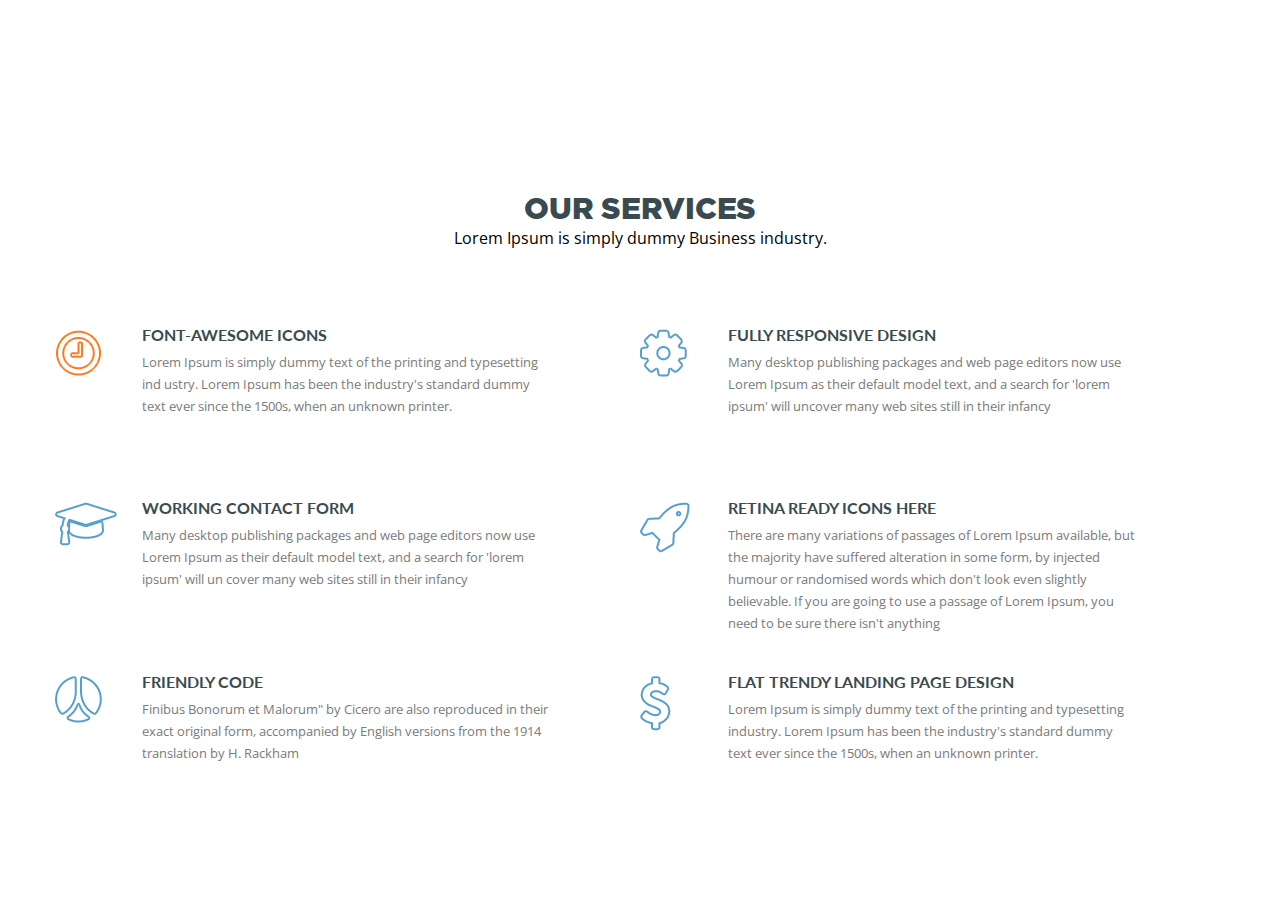
==== index.html @ 89171cd6 "5:06 PM" ====
<!DOCTYPE html>
<html lang="en">
  <head>
    <meta charset="UTF-8" />
    <meta name="viewport" content="width=device-width, initial-scale=1.0" />
    <meta http-equiv="X-UA-Compatible" content="ie=edge" />
    <title>Document</title>
    <link
      href="https://fonts.googleapis.com/css?family=Lato:300,400,700,900|Open+Sans:300,400,700&display=swap"
      rel="stylesheet"
    />
    <link rel="stylesheet" href="css/normalize.css" />
    <link rel="stylesheet" href="css/fonts.css" />
    <link rel="stylesheet" href="css/media.css" />
    <link rel="stylesheet" href="css/style.css" />
  </head>
  <body>
    <!-- HEADER -->
    <!-- <header>
      <div class="container">
        <div class="header__inner">
          <div class="header__logo">
            <a href="#"><img src="image/logo.png" alt=""/></a>
          </div>
          <nav class="menu">
            <span class="menu-icon"></span>
            <div class="menu__inner">
              <ul>
                <li><a href="#">HOME</a></li>
                <li><a href="#">SERVICE</a></li>
                <li><a href="#">ABOUT US</a></li>
                <li><a href="#">PRICING TABLE</a></li>
                <li><a href="#">HOW IT WORK</a></li>
                <li><a href="#">HAPPY CLIENTS</a></li>
                <li><a href="#">CONTACT US</a></li>
              </ul>
            </div>
          </nav>
        </div>
      </div>
    </header> -->
    <!-- /HEADER -->

    <!-- FORM -->
    <!-- <section class="top-form">
      <div class="container">
        <div class="top-form__inner">
          <div class="top-form__title">
            Boost up your Local business
          </div>
          <div class="top-form__text">
            Lorem Ipsum is simply dummy text of the printing and typesetting
            industry. Lorem Ipsum typesetting
          </div>
          <form class="top-form__form">
            <div class="top-form__form__inner">
              <div class="full-name default-input__outer">
                <input
                  class="default-input"
                  type="text"
                  placeholder="Full Name"
                />
              </div>
              <div class="email default-input__outer">
                <input
                  class="default-input"
                  type="email"
                  placeholder="Email Address"
                />
              </div>
              <div class="phone-number default-input__outer">
                <input
                  class="default-input"
                  type="text"
                  placeholder="Phone Number"
                />
              </div>
              <button class="default-btn" type="submit">Request a quote</button>
            </div>
          </form>
        </div>
      </div>
    </section> -->
    <!-- /FORM -->

    <section class="service">
      <div class="container">
        <div class="service__inner">
          <div class="service__title">Our Services</div>
          <div class="service__text">
            Lorem Ipsum is simply dummy Business industry.
          </div>
          <div class="service__content">
            <div class="service__column-left">
              <div class="service__content-item">
                <div class="service__item-title">Font-Awesome Icons</div>
                <div class="service__item-text">
                  Lorem Ipsum is simply dummy text of the printing and
                  typesetting ind ustry. Lorem Ipsum has been the industry's
                  standard dummy text ever since the 1500s, when an unknown
                  printer.
                </div>
              </div>
              <div class="service__content-item">
                <div class="service__item-title">Working Contact form</div>
                <div class="service__item-text">
                  Many desktop publishing packages and web page editors now use
                  Lorem Ipsum as their default model text, and a search for
                  'lorem ipsum' will un cover many web sites still in their
                  infancy
                </div>
              </div>
              <div class="service__content-item">
                <div class="service__item-title">Friendly Code</div>
                <div class="service__item-text">
                  Finibus Bonorum et Malorum" by Cicero are also reproduced in
                  their exact original form, accompanied by English versions
                  from the 1914 translation by H. Rackham
                </div>
              </div>
            </div>
            <div class="service__column-right">
              <div class="service__content-item">
                <div class="service__item-title">Fully Responsive Design</div>
                <div class="service__item-text">
                  Many desktop publishing packages and web page editors now use
                  Lorem Ipsum as their default model text, and a search for
                  'lorem ipsum' will uncover many web sites still in their
                  infancy
                </div>
              </div>
              <div class="service__content-item">
                <div class="service__item-title">Retina Ready icons here</div>
                <div class="service__item-text">
                  There are many variations of passages of Lorem Ipsum
                  available, but the majority have suffered alteration in some
                  form, by injected humour or randomised words which don't look
                  even slightly believable. If you are going to use a passage of
                  Lorem Ipsum, you need to be sure there isn't anything
                </div>
              </div>
              <div class="service__content-item">
                <div class="service__item-title">
                  Flat trendy landing page Design
                </div>
                <div class="service__item-text">
                  Lorem Ipsum is simply dummy text of the printing and
                  typesetting industry. Lorem Ipsum has been the industry's
                  standard dummy text ever since the 1500s, when an unknown
                  printer.
                </div>
              </div>
            </div>
          </div>
        </div>
      </div>
    </section>

    <script src="https://ajax.googleapis.com/ajax/libs/jquery/3.4.1/jquery.min.js"></script>
    <script src="js/main.js"></script>
  </body>
</html>
---- css/fonts.css ----
@font-face {
  font-family: "icomoon";
  src: url("../fonts/icomoon.eot?wf2dhh");
  src: url("../fonts/icomoon.eot?wf2dhh#iefix") format("embedded-opentype"),
    url("../fonts/icomoon.ttf?wf2dhh") format("truetype"),
    url("../fonts/icomoon.woff?wf2dhh") format("woff"),
    url("../fonts/icomoon.svg?wf2dhh#icomoon") format("svg");
  font-weight: normal;
  font-style: normal;
  font-display: block;
}

[class^="icon-"],
[class*=" icon-"] {
  /* use !important to prevent issues with browser extensions that change fonts */
  font-family: "icomoon" !important;
  speak: none;
  font-style: normal;
  font-weight: normal;
  font-variant: normal;
  text-transform: none;
  line-height: 1;

  /* Enable Ligatures ================ */
  letter-spacing: 0;
  -webkit-font-feature-settings: "liga";
  -moz-font-feature-settings: "liga=1";
  -moz-font-feature-settings: "liga";
  -ms-font-feature-settings: "liga" 1;
  font-feature-settings: "liga";
  -webkit-font-variant-ligatures: discretionary-ligatures;
  font-variant-ligatures: discretionary-ligatures;

  /* Better Font Rendering =========== */
  -webkit-font-smoothing: antialiased;
  -moz-osx-font-smoothing: grayscale;
}

.icon-envelope-o:before {
  content: "\f003";
}
.icon-user:before {
  content: "\f007";
}
.icon-align-justify:before {
  content: "\f039";
}
.icon-phone:before {
  content: "\f095";
}
.icon-angle-left:before {
  content: "\f104";
}
.icon-angle-right:before {
  content: "\f105";
}
.icon-quote-left:before {
  content: "\f10d";
}
.icon-quote-right:before {
  content: "\f10e";
}
.icon-menu:before {
  content: "\e9bd";
}
---- css/media.css ----
@media (max-width: 1180px) {
  .header__logo a {
    display: block;
    margin-left: 15px;
  }
  .top-form__form__inner {
    flex-flow: wrap row;
    align-content: space-between;

    width: 570px !important;
    height: 100px;
  }

  .top-form__form__inner .default-btn {
    width: 281px;
  }
}

@media (max-width: 900px) {
  .menu__inner a {
    padding: 5px !important;
  }
}

@media (max-width: 750px) {
}

@media (max-width: 600px) {
  .top-form__form__inner {
    flex-flow: nowrap column !important;
    align-items: center;
    width: 250px !important;
    height: 200px;
  }
}

@media (max-width: 700px) {
  .menu__inner {
    width: 350px;
  }
  .top-form__title {
    font-size: 25px !important;
    padding-top: 15px !important;
  }
}

@media (min-width: 420px) {
  .menu__inner {
    display: block !important;
  }
}

@media (max-width: 420px) {
  .menu {
    position: relative;
  }
  .menu__inner {
    display: none;

    width: 310px;

    position: absolute;
    top: 80%;
    left: -320px;
  }

  .menu__inner ul {
    display: flex;
    flex-flow: wrap row;
    align-content: space-between;
    background-color: #ffbb42;

    height: 50px;
  }
  .menu__inner ul li a {
    color: white;
  }
  .menu-icon:before {
    content: "\e9bd";
    font-family: "icomoon";
    font-size: 35px;

    position: absolute;
    left: -70px;
    top: 50%;
    z-index: 1;

    color: #6e6e6e;

    transform: translateY(-50%);
  }
}
---- css/style.css ----
/* font-family: 'Lato', sans-serif;
font-family: 'Open Sans', sans-serif; */

/*================================================
    GENERAL PROPERTY
  ===============================================*/
@font-face {
  font-family: GothamBlack;
  src: url("../fonts/GothamBlack.otf");
}

html {
  box-sizing: border-box;
}
*,
*:after,
*::before {
  box-sizing: inherit;
}

body {
  position: relative;
  margin: 0;
}

ul {
  margin-block-start: 0;
  margin-block-end: 0;
  padding-inline-start: 0;
}

ul li {
  display: inline-block;

  list-style: none;
  margin: 0;
  padding: 0;
}

a {
  /* display: block; */
  text-decoration: none;
}

.container {
  max-width: 1171px;
  margin: 0 auto;
}

.br {
  display: none;
}
/*================================================
    HEADER
  ===============================================*/

.header__inner {
  display: flex;
  justify-content: space-between;
  min-height: 94px;
}

.header__logo {
  position: relative;
}

.header__logo img {
  position: absolute;
  top: 50%;

  transform: translateY(-50%);
}

.menu {
  min-height: inherit;
}

.menu__inner {
  margin: 30px 0;
}

.menu__inner a {
  padding: 12px 20px;

  border-radius: 2px;

  font-family: "Lato", sans-serif;
  font-size: 13.5px;
  font-weight: 400;
  color: #868686;
}

.menu__inner a:hover {
  background-color: #ffbb42;
  color: #ffffff;
}

/*================================================
    FORM
  ===============================================*/

.top-form {
  min-height: 590px;

  text-align: center;

  background-image: url("../image/form-top__fon.jpg");
  background-repeat: no-repeat;
  background-position: center;
  background-size: cover;
  /* background-color: #709dca; */
}

.top-form__title {
  padding-top: 100px;
  padding-bottom: 10px;

  font-family: GothamBlack;
  font-size: 35px;
  line-height: 34px;
  letter-spacing: -0.24px;
  text-transform: uppercase;

  color: #ffffff;
}

.top-form__text {
  margin-bottom: 30px;

  font-family: "Open Sans";
  font-size: 16px;
  line-height: 24px;
  font-weight: 300;

  color: #ffffff;
}

.top-form__form__inner {
  display: flex;
  flex-direction: row;
  justify-content: space-between;

  width: 1090px;
  margin: 0 auto;
}

.default-input__outer {
  position: relative;
}

.default-input__outer:before {
  position: absolute;
  left: 16px;
  top: 50%;
  z-index: 1;

  font-family: "icomoon";
  color: #6e6e6e;

  transform: translateY(-50%);
}

.default-input {
  position: relative;
  width: 281px;
  height: 46px;
  padding-left: 40px;
  padding-right: 10px;

  font-family: "Open Sans";
  font-size: 14px;

  border-radius: 2px;
  background-color: #ffffff;
  border: none;
}

.default-input:focus {
  outline: none;
}

.default-input::placeholder {
  font-family: "Open Sans";
  font-size: 13px;
  color: #a9a9a9;
}

.full-name:before {
  content: "\f007";
}

.email:before {
  content: "\f003";
}

.phone-number:before {
  content: "\f095";
}

.default-btn {
  width: 211px;
  height: 46px;

  font-family: "Open Sans";
  font-weight: 400;
  font-size: 14px;
  text-transform: uppercase;

  color: #ffffff;

  border: none;
  border-radius: 2px;
  background-color: rgb(255, 187, 66);
}

.default-btn:hover {
  background-color: rgb(253, 173, 34);
  cursor: pointer;
}

.default-btn:focus {
  outline: none;
}

.top-form__form {
}

/*================================================
    SERVICE
  ===============================================*/
.service {
}

.service__title {
  margin-top: 200px;
  margin-bottom: 5px;

  font-family: GothamBlack;
  font-size: 30px;
  line-height: 22px;
  letter-spacing: -0.25px;
  text-transform: uppercase;
  font-weight: bold;
  text-align: center;

  color: #394b50;
}

.service__text {
  margin-bottom: 75px;

  font-family: "Open Sans";
  font-size: 16px;
  line-height: 22px;
  text-align: center;
}

.service__content {
  display: flex;
  flex-flow: row nowrap;
}

.service__column-left,
.service__column-right {
  display: flex;
  flex-flow: column nowrap;
  flex-basis: 50%;

  height: 520px;
}

.service__content-item {
  position: relative;
  flex: 0 0 33.333%;
}

.service__item-title {
  max-width: 410px;
  margin: 0 auto 5px auto;

  font-family: Lato;
  font-weight: bold;
  font-size: 16px;
  line-height: 22px;
  text-transform: uppercase;

  color: #394b50;
}

.service__item-text {
  max-width: 410px;
  margin: 0 auto 0 auto;

  font-family: "Open Sans";
  font-size: 13px;
  line-height: 22px;
  color: #7b7b7b;
}

.service__column-left > div:before,
.service__column-right > div:before {
  content: "";
  position: absolute;
  display: block;
  top: 5px;
  width: 47px;
  height: 47px;
}

.service__column-left > div:nth-child(1):before {
  background: url("../image/service-1.png") no-repeat center;
}

.service__column-left > div:nth-child(2):before {
  width: 62px;
  height: 44px;
  background: url("../image/service-2.png") no-repeat center;
}

.service__column-left > div:nth-child(3):before {
  background: url("../image/service-3.png") no-repeat center;
}

.service__column-right > div:nth-child(1):before {
  height: 48px;
  background: url("../image/service-4.png") no-repeat center;
}

.service__column-right > div:nth-child(2):before {
  width: 50px;
  height: 51px;
  background: url("../image/service-5.png") no-repeat center;
}

.service__column-right > div:nth-child(3):before {
  width: 31px;
  height: 55px;
  background: url("../image/service-6.png") no-repeat center;
}
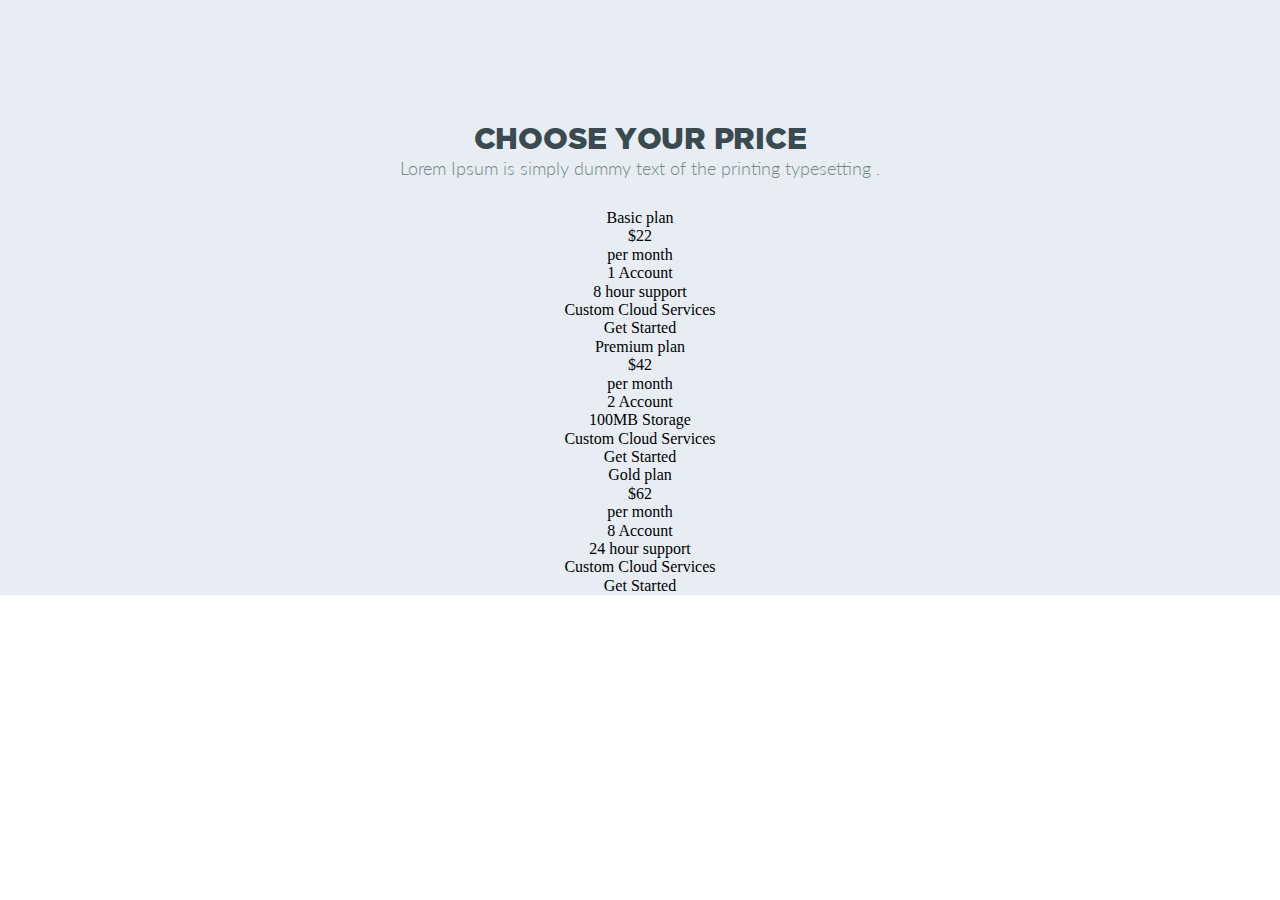
==== commit b26f6159: "11:17 AM" ====
--- a/index.html
+++ b/index.html
@@ -83,7 +83,8 @@
     </section> -->
     <!-- /FORM -->
 
-    <section class="service">
+    <!-- SERVICE -->
+    <!-- <section class="service">
       <div class="container">
         <div class="service__inner">
           <div class="service__title">Our Services</div>
@@ -154,7 +155,84 @@
           </div>
         </div>
       </div>
+    </section> -->
+    <!-- /SERVICE -->
+
+    <!-- ABOUT -->
+    <!-- <section class="about">
+      <div class="about__left-column"></div>
+      <div class="about__right-column">
+        <div class="about__right-column__inner">
+          <div class="about__title">about us</div>
+          <div class="about__text">
+            Lorem Ipsum is simply dummy text of the printing and typesetting
+            industry. Lorem Ipsum has been the industry's standard dummy text
+            ever since the 1500s, when an unknown printer took a galley of type
+            and scrambled it to make a type specimen book. It has survived not
+            only five centuries, but also the leap into electronic typesetting,
+            remaining essentially unchanged. It was popularised in the ore
+            recently with desktop publishing software like Aldus PageMaker
+            including versions of Lorem Ipsum
+          </div>
+          <div class="about__btn"><a href="#">read more</a></div>
+        </div>
+      </div>
+    </section> -->
+    <!-- /ABOUT -->
+
+    <!-- PRICE -->
+    <section class="price">
+      <div class="container">
+        <div class="price__title">Choose your price</div>
+        <div class="price__text">
+          Lorem Ipsum is simply dummy text of the printing typesetting .
+        </div>
+        <div class="items">
+          <div class="side-item">
+            <div class="side-item__inner">
+              <div class="side-item__title">Basic plan</div>
+              <div class="side-item__price">$22</div>
+              <div class="side-item__month">per month</div>
+              <div class="side-item__description">
+                <div class="side-item__account">1 Account</div>
+                <div class="side-item__storage">8 hour support</div>
+                <div class="side-item__cloud">Custom Cloud Services</div>
+              </div>
+              <div class="dfl-btn__get-started">Get Started</div>
+            </div>
+          </div>
+
+          <div class="center-item">
+            <div class="center-item__inner">
+              <div class="center-item__title">Premium plan</div>
+              <div class="center-item__price">$42</div>
+              <div class="center-item__month">per month</div>
+              <div class="center-item__description">
+                <div class="center-item__account">2 Account</div>
+                <div class="center-item__storage">100MB Storage</div>
+                <div class="center-item__cloud">Custom Cloud Services</div>
+              </div>
+              <div class="dfl-btn__get-started">Get Started</div>
+            </div>
+          </div>
+
+          <div class="side-item">
+            <div class="side-item__inner">
+              <div class="side-item__title">Gold plan</div>
+              <div class="side-item__price">$62</div>
+              <div class="side-item__month">per month</div>
+              <div class="side-item__description">
+                <div class="side-item__account">8 Account</div>
+                <div class="side-item__storage">24 hour support</div>
+                <div class="side-item__cloud">Custom Cloud Services</div>
+              </div>
+              <div class="dfl-btn__get-started">Get Started</div>
+            </div>
+          </div>
+        </div>
+      </div>
     </section>
+    <!-- /PRICE -->
 
     <script src="https://ajax.googleapis.com/ajax/libs/jquery/3.4.1/jquery.min.js"></script>
     <script src="js/main.js"></script>
--- a/css/media.css
+++ b/css/media.css
@@ -1,3 +1,12 @@
+@media (max-width: 1340px) {
+  .about__right-column {
+    flex: 0 0 70% !important;
+  }
+  .about__left-column {
+    flex: 0 0 30% !important;
+  }
+}
+
 @media (max-width: 1180px) {
   .header__logo a {
     display: block;
@@ -13,6 +22,52 @@
 
   .top-form__form__inner .default-btn {
     width: 281px;
+  }
+}
+
+@media (max-width: 1090px) {
+  .service__content {
+    display: flex;
+    flex-flow: column nowrap !important;
+
+    margin: 0 auto;
+  }
+  .service__item-title,
+  .service__item-text {
+    width: 70% !important;
+    max-width: 2000px !important;
+  }
+  .service__text {
+    margin-bottom: 20px !important;
+  }
+  .service__item-title {
+    text-align: center;
+  }
+  .service__column-left,
+  .service__column-right {
+    height: 350px !important;
+  }
+
+  .about {
+    height: inherit !important;
+  }
+  .about__left-column {
+    display: none;
+  }
+  .about__right-column {
+    flex: 0 0 100% !important;
+  }
+  .about__right-column__inner {
+    margin-top: 40px !important;
+    margin-left: 20px !important;
+    margin-right: 20px !important;
+    text-align: center;
+  }
+  .about__text {
+    max-width: none;
+  }
+  .about__btn {
+    margin: 0 auto 30px auto;
   }
 }
 
@@ -41,6 +96,12 @@
   .top-form__title {
     font-size: 25px !important;
     padding-top: 15px !important;
+  }
+}
+
+@media (max-width: 520px) {
+  .service__item-title:before {
+    left: 0px !important;
   }
 }
 
--- a/css/style.css
+++ b/css/style.css
@@ -40,6 +40,7 @@
 a {
   /* display: block; */
   text-decoration: none;
+  color: white;
 }
 
 .container {
@@ -100,8 +101,6 @@
   ===============================================*/
 
 .top-form {
-  min-height: 590px;
-
   text-align: center;
 
   background-image: url("../image/form-top__fon.jpg");
@@ -109,6 +108,10 @@
   background-position: center;
   background-size: cover;
   /* background-color: #709dca; */
+}
+
+.top-form__inner {
+  height: 590px;
 }
 
 .top-form__title {
@@ -222,12 +225,10 @@
   outline: none;
 }
 
-.top-form__form {
-}
-
 /*================================================
     SERVICE
   ===============================================*/
+
 .service {
 }
 
@@ -297,43 +298,137 @@
   color: #7b7b7b;
 }
 
-.service__column-left > div:before,
-.service__column-right > div:before {
+.service__item-title:before {
   content: "";
   position: absolute;
   display: block;
-  top: 5px;
+  left: 15px;
   width: 47px;
   height: 47px;
 }
 
-.service__column-left > div:nth-child(1):before {
+.service__column-left > div:nth-child(1) .service__item-title:before {
   background: url("../image/service-1.png") no-repeat center;
 }
 
-.service__column-left > div:nth-child(2):before {
+.service__column-left > div:nth-child(2) .service__item-title:before {
   width: 62px;
   height: 44px;
   background: url("../image/service-2.png") no-repeat center;
 }
 
-.service__column-left > div:nth-child(3):before {
+.service__column-left > div:nth-child(3) .service__item-title:before {
   background: url("../image/service-3.png") no-repeat center;
 }
 
-.service__column-right > div:nth-child(1):before {
+.service__column-right > div:nth-child(1) .service__item-title:before {
   height: 48px;
   background: url("../image/service-4.png") no-repeat center;
 }
 
-.service__column-right > div:nth-child(2):before {
+.service__column-right > div:nth-child(2) .service__item-title:before {
   width: 50px;
   height: 51px;
   background: url("../image/service-5.png") no-repeat center;
 }
 
-.service__column-right > div:nth-child(3):before {
+.service__column-right > div:nth-child(3) .service__item-title:before {
   width: 31px;
   height: 55px;
   background: url("../image/service-6.png") no-repeat center;
 }
+
+/*================================================
+    ABOUT
+  ===============================================*/
+
+.about {
+  display: flex;
+  flex-flow: row nowrap;
+  height: 626px;
+
+  color: white;
+}
+
+.about__left-column {
+  flex: 0 0 50%;
+  width: 50%;
+  background: url("../image/about-1.jpg") no-repeat center;
+  background-size: cover;
+}
+
+.about__right-column {
+  flex: 0 0 50%;
+  width: 50%;
+  background-color: #ffc155;
+}
+
+.about__right-column__inner {
+  margin-top: 150px;
+  margin-left: 80px;
+}
+
+.about__title {
+  margin-bottom: 20px;
+
+  font-family: GothamBlack;
+  font-size: 30px;
+  line-height: 22px;
+  letter-spacing: -0.22px;
+  text-transform: uppercase;
+}
+
+.about__text {
+  max-width: 590px;
+  margin-bottom: 30px;
+
+  font-family: "Open Sans";
+  font-size: 13px;
+  line-height: 24px;
+}
+
+.about__btn {
+  width: 149px;
+  height: 50px;
+
+  font-family: Lato;
+  font-weight: 400;
+  font-size: 14px;
+  text-transform: uppercase;
+  text-align: center;
+  line-height: 50px;
+
+  border-radius: 2px;
+  border: 1px solid #e7ad48;
+  cursor: pointer;
+}
+
+/*================================================
+    PRICE
+  ===============================================*/
+
+.price {
+  background-color: #e7edf3;
+  text-align: center;
+}
+
+.price__title {
+  padding-top: 130px;
+  padding-bottom: 5px;
+  font-family: GothamBlack;
+  font-size: 30px;
+  line-height: 22px;
+  letter-spacing: -0.25px;
+  color: #394b50;
+  text-transform: uppercase;
+}
+
+.price__text {
+  margin-bottom: 30px;
+
+  font-family: Lato;
+  font-weight: 300;
+  font-size: 18px;
+  line-height: 22px;
+  color: #75888d;
+}
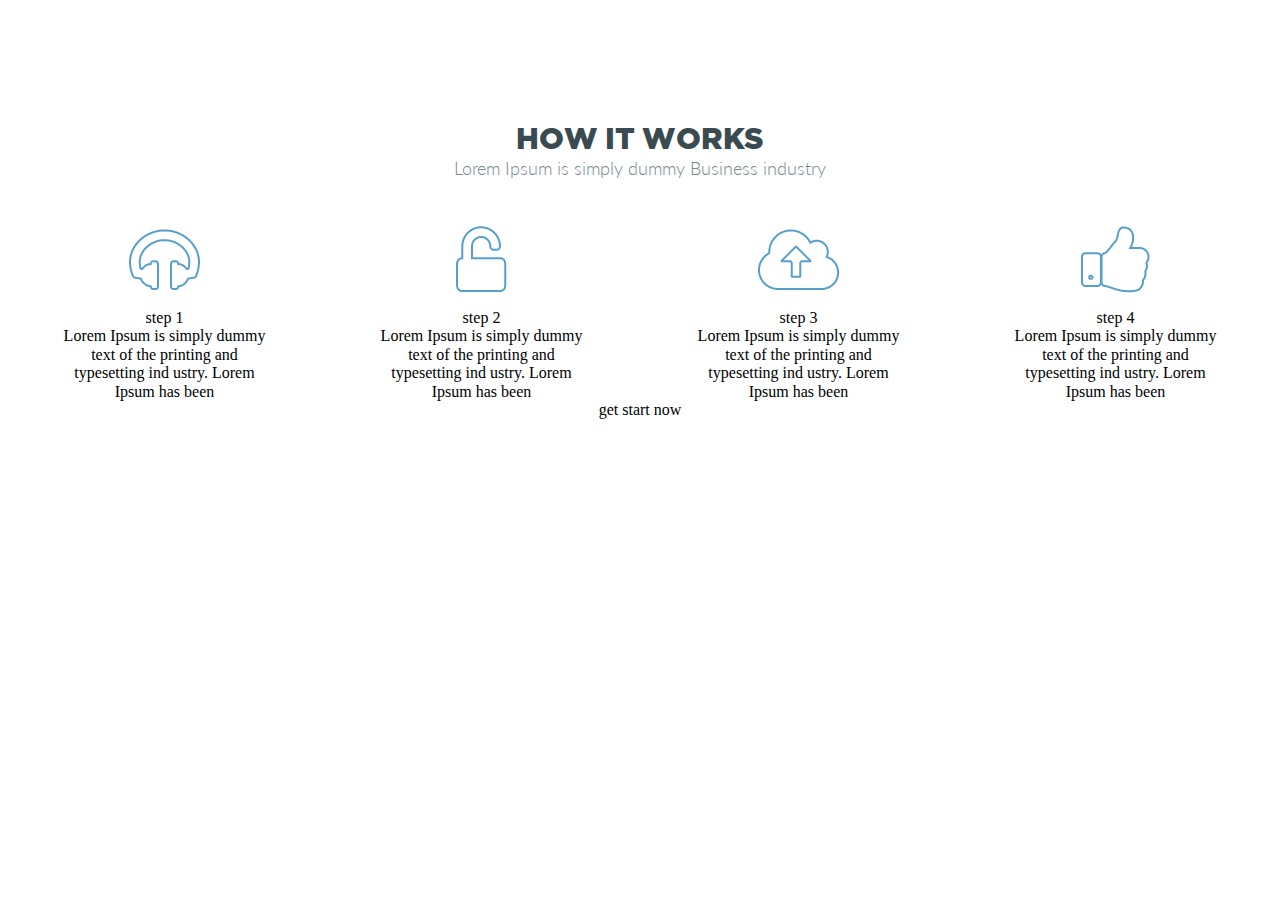
==== commit ca6573bb: "4:23 PM" ====
--- a/index.html
+++ b/index.html
@@ -181,58 +181,106 @@
     <!-- /ABOUT -->
 
     <!-- PRICE -->
-    <section class="price">
-      <div class="container">
-        <div class="price__title">Choose your price</div>
-        <div class="price__text">
+    <!-- <section class="price">
+      <div class="container">
+        <div class="dfl-green-title">Choose your price</div>
+        <div class="dfl-green-text">
           Lorem Ipsum is simply dummy text of the printing typesetting .
         </div>
-        <div class="items">
+        <div class="price-items">
           <div class="side-item">
             <div class="side-item__inner">
               <div class="side-item__title">Basic plan</div>
-              <div class="side-item__price">$22</div>
+              <div class="side-item__price"><span class="sup">$</span>22</div>
               <div class="side-item__month">per month</div>
               <div class="side-item__description">
                 <div class="side-item__account">1 Account</div>
                 <div class="side-item__storage">8 hour support</div>
                 <div class="side-item__cloud">Custom Cloud Services</div>
               </div>
-              <div class="dfl-btn__get-started">Get Started</div>
+              <div class="get-started">Get Started</div>
             </div>
           </div>
 
           <div class="center-item">
             <div class="center-item__inner">
               <div class="center-item__title">Premium plan</div>
-              <div class="center-item__price">$42</div>
+              <div class="center-item__price"><span class="sup">$</span>42</div>
               <div class="center-item__month">per month</div>
               <div class="center-item__description">
                 <div class="center-item__account">2 Account</div>
                 <div class="center-item__storage">100MB Storage</div>
                 <div class="center-item__cloud">Custom Cloud Services</div>
               </div>
-              <div class="dfl-btn__get-started">Get Started</div>
+              <div class="get-started">Get Started</div>
             </div>
           </div>
 
           <div class="side-item">
             <div class="side-item__inner">
               <div class="side-item__title">Gold plan</div>
-              <div class="side-item__price">$62</div>
+              <div class="side-item__price"><span class="sup">$</span>62</div>
               <div class="side-item__month">per month</div>
               <div class="side-item__description">
                 <div class="side-item__account">8 Account</div>
                 <div class="side-item__storage">24 hour support</div>
                 <div class="side-item__cloud">Custom Cloud Services</div>
               </div>
-              <div class="dfl-btn__get-started">Get Started</div>
-            </div>
-          </div>
+              <div class="get-started">Get Started</div>
+            </div>
+          </div>
+        </div>
+      </div>
+    </section> -->
+    <!-- /PRICE -->
+
+    <!-- WORKS -->
+    <section class="works">
+      <div class="container">
+        <div class="works__inner">
+          <div class="dfl-green-title">How it works</div>
+          <div class="dfl-green-text">
+            Lorem Ipsum is simply dummy Business industry
+          </div>
+          <div class="works__items">
+            <div class="works__item">
+              <div class="works__item-img"></div>
+              <div class="works__item-title">step 1</div>
+              <div class="works__item-text">
+                Lorem Ipsum is simply dummy text of the printing and typesetting
+                ind ustry. Lorem Ipsum has been
+              </div>
+            </div>
+            <div class="works__item">
+              <div class="works__item-img"></div>
+              <div class="works__item-title">step 2</div>
+              <div class="works__item-text">
+                Lorem Ipsum is simply dummy text of the printing and typesetting
+                ind ustry. Lorem Ipsum has been
+              </div>
+            </div>
+            <div class="works__item">
+              <div class="works__item-img"></div>
+              <div class="works__item-title">step 3</div>
+              <div class="works__item-text">
+                Lorem Ipsum is simply dummy text of the printing and typesetting
+                ind ustry. Lorem Ipsum has been
+              </div>
+            </div>
+            <div class="works__item">
+              <div class="works__item-img"></div>
+              <div class="works__item-title">step 4</div>
+              <div class="works__item-text">
+                Lorem Ipsum is simply dummy text of the printing and typesetting
+                ind ustry. Lorem Ipsum has been
+              </div>
+            </div>
+          </div>
+          <div class="works__btn ">get start now</div>
         </div>
       </div>
     </section>
-    <!-- /PRICE -->
+    <!-- /WORKS -->
 
     <script src="https://ajax.googleapis.com/ajax/libs/jquery/3.4.1/jquery.min.js"></script>
     <script src="js/main.js"></script>
--- a/css/media.css
+++ b/css/media.css
@@ -69,6 +69,13 @@
   .about__btn {
     margin: 0 auto 30px auto;
   }
+
+  .dfl-green-title {
+    padding-top: 40px !important;
+  }
+  .price {
+    padding-bottom: 30px !important;
+  }
 }
 
 @media (max-width: 900px) {
@@ -86,6 +93,15 @@
     align-items: center;
     width: 250px !important;
     height: 200px;
+  }
+
+  .price-items {
+    flex-flow: column nowrap;
+    align-items: stretch !important;
+  }
+
+  .get-started {
+    margin-bottom: 30px !important;
   }
 }
 
--- a/css/style.css
+++ b/css/style.css
@@ -408,11 +408,13 @@
   ===============================================*/
 
 .price {
+  padding-bottom: 160px;
+
   background-color: #e7edf3;
   text-align: center;
 }
 
-.price__title {
+.dfl-green-title {
   padding-top: 130px;
   padding-bottom: 5px;
   font-family: GothamBlack;
@@ -423,7 +425,7 @@
   text-transform: uppercase;
 }
 
-.price__text {
+.dfl-green-text {
   margin-bottom: 30px;
 
   font-family: Lato;
@@ -432,3 +434,157 @@
   line-height: 22px;
   color: #75888d;
 }
+
+.price-items {
+  display: flex;
+  align-items: center;
+  height: 500px;
+}
+
+.price-items > div {
+  flex: 0 0 33.333%;
+  flex-flow: row nowrap;
+
+  text-transform: uppercase;
+}
+
+.side-item {
+  height: 440px;
+
+  background-color: #ffffff;
+}
+
+.side-item__inner,
+.center-item__inner {
+  max-width: 333px;
+  min-width: 177px;
+  margin: 0 auto;
+}
+
+.side-item__title,
+.center-item__title {
+  padding-top: 50px;
+  padding-bottom: 25px;
+
+  font-family: Lato;
+  font-weight: 300;
+  font-size: 25px;
+  line-height: 22px;
+
+  color: #818b95;
+}
+.side-item__price,
+.center-item__price {
+  font-family: Lato;
+  font-size: 60px;
+  line-height: 50px;
+  font-weight: 700;
+
+  color: #ffbb42;
+}
+
+.side-item__price .sup,
+.center-item__price .sup {
+  font-size: 28px;
+  vertical-align: 30px;
+}
+
+.side-item__month,
+.center-item__month {
+  margin-bottom: 25px;
+
+  font-family: Lato;
+  font-weight: 300;
+  font-size: 14px;
+  line-height: 22px;
+
+  color: #818b95;
+}
+
+.side-item__description > div {
+  font-size: 13.5px;
+  line-height: 40px;
+
+  border-top: solid 1px #b5bbc1;
+  color: #b5bbc1;
+}
+
+.get-started {
+  width: 131px;
+  height: 42px;
+  margin: 30px auto 0 auto;
+
+  font-family: Lato;
+  font-size: 14px;
+  font-weight: 400;
+  line-height: 42px;
+
+  color: white;
+  border-radius: 2px;
+  background-color: rgb(255, 187, 66);
+  cursor: pointer;
+}
+
+.center-item {
+  align-self: stretch;
+  background-color: #709dca;
+}
+
+.center-item__title {
+  padding-top: 80px;
+  color: white;
+}
+.center-item__price,
+.center-item__month {
+  color: white;
+}
+
+.center-item__description > div {
+  font-size: 13.5px;
+  line-height: 40px;
+
+  border-top: solid 1px #c2e1ff;
+  color: #c2e1ff;
+}
+
+/*================================================
+    WORKS
+  ===============================================*/
+
+.works {
+  height: 860px;
+}
+
+.works__inner {
+  text-align: center;
+}
+
+.works__items {
+  display: flex;
+  flex-flow: row wrap;
+  justify-content: space-between;
+}
+
+.works__item {
+  width: 220px;
+}
+
+.works__items .works__item:first-child .works__item-img {
+  background: url("../image/works-1.png") no-repeat center;
+  height: 100px;
+}
+
+.works__items .works__item:nth-child(2) .works__item-img {
+  background: url("../image/works-2.png") no-repeat center;
+  height: 100px;
+}
+
+.works__items .works__item:nth-child(3) .works__item-img {
+  background: url("../image/works-3.png") no-repeat center;
+  height: 100px;
+}
+
+.works__items .works__item:last-child .works__item-img {
+  background: url("../image/works-4.png") no-repeat center;
+  height: 100px;
+}
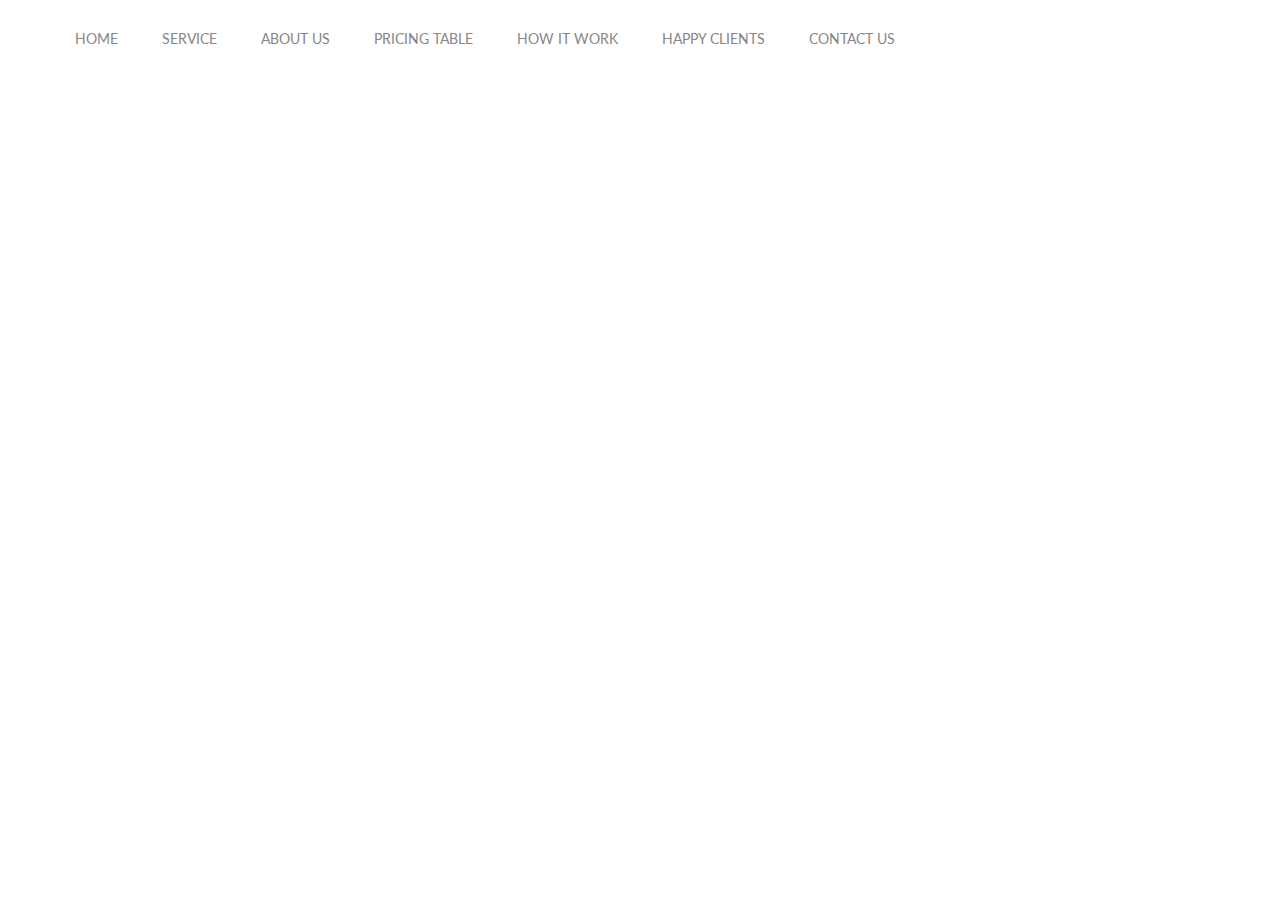
==== commit be3216f0: "2:33 PM" ====
--- a/index.html
+++ b/index.html
@@ -11,8 +11,9 @@
     />
     <link rel="stylesheet" href="css/normalize.css" />
     <link rel="stylesheet" href="css/fonts.css" />
+
+    <link rel="stylesheet" href="css/style.css" />
     <link rel="stylesheet" href="css/media.css" />
-    <link rel="stylesheet" href="css/style.css" />
   </head>
   <body>
     <!-- HEADER -->
@@ -41,7 +42,7 @@
     </header> -->
     <!-- /HEADER -->
 
-    <!-- FORM -->
+    <!-- TOP-FORM -->
     <!-- <section class="top-form">
       <div class="container">
         <div class="top-form__inner">
@@ -235,7 +236,7 @@
     <!-- /PRICE -->
 
     <!-- WORKS -->
-    <section class="works">
+    <!-- <section class="works">
       <div class="container">
         <div class="works__inner">
           <div class="dfl-green-title">How it works</div>
@@ -279,8 +280,175 @@
           <div class="works__btn ">get start now</div>
         </div>
       </div>
-    </section>
+    </section> -->
     <!-- /WORKS -->
+
+    <!-- CLIENTS -->
+    <!-- <section class="clients">
+      <div class="container">
+        <div class="clients__inner">
+          <div class="clients__title">Happy Clients</div>
+          <div class="clients__text">
+            We are explain who is using our business solutions
+          </div>
+          <div class="clients__items">
+            <div class="clients__item">
+              <div class="clients__item-inner">
+                <div class="clients__item-img"></div>
+                <div class="clients__item-text">
+                  <div class="clients__item-text__text">
+                    Lorem Ipsum is simply dummy text of the printing and
+                    typesetting industry. Lorem Ipsum has been the industry
+                    standard dummy text ever since the 1500s, when an unknown
+                    printer took a galley of type and scrambled it to make. a
+                    type specimen book. , but also the leap into electronic
+                    typesetting, remaining essentially unchanged.
+                  </div>
+                  <div class="clients__item-text__name">
+                    <span class="name"> Darwin Michle, </span>
+                    <span class="job-name">Project manager</span>
+                  </div>
+                </div>
+              </div>
+            </div>
+            <div class="clients__item">
+              <div class="clients__item-inner">
+                <div class="clients__item-img"></div>
+                <div class="clients__item-text">
+                  <div class="clients__item-text__text">
+                    Lorem Ipsum is simply dummy text of the printing and
+                    typesetting industry. Lorem Ipsum has been the
+                    industrystandard dummy text ever since the 1500s, wen an
+                    unknown printer took a galley of type and scrambled to make
+                    a type specimen book. , but also the leap into electronic
+                    typesetting, remaining essentially unchanged.
+                  </div>
+                  <div class="clients__item-text__name">
+                    <span class="name">Madam Elisabath, </span>
+                    <span class="job-name">Creative Director</span>
+                  </div>
+                </div>
+              </div>
+            </div>
+            <div class="clients__item">
+              <div class="clients__item-inner">
+                <div class="clients__item-img"></div>
+                <div class="clients__item-text">
+                  <div class="clients__item-text__text">
+                    Lorem Ipsum is simply dummy text of the printing and
+                    typesetting industry. Lorem Ipsum has been the industry
+                    standard dummy text ever since the 1500s, when an unknown
+                    printer took a galley of type and scrambled it to make. a
+                    type specimen book. , but also the leap into electronic
+                    typesetting, remaining essentially unchanged.
+                  </div>
+                  <div class="clients__item-text__name">
+                    <span class="name">Clips arter, </span>
+                    <span class="job-name"> Lipsum directer</span>
+                  </div>
+                </div>
+              </div>
+            </div>
+            <div class="clients__item">
+              <div class="clients__item-inner">
+                <div class="clients__item-img"></div>
+                <div class="clients__item-text">
+                  <div class="clients__item-text__text">
+                    Lorem Ipsum is simply dummy text of the printing and
+                    typesetting industry. Lorem Ipsum has been the
+                    industrystandard dummy text ever since the 1500s, wen an
+                    unknown printer took a galley of type and scrambled to make
+                    a type specimen book. , but also the leap into electronic
+                    typesetting, remaining essentially unchanged.
+                  </div>
+                  <div class="clients__item-text__name">
+                    <span class="name">zam cristafr, </span>
+                    <span class="job-name">manager</span>
+                  </div>
+                </div>
+              </div>
+            </div>
+          </div>
+        </div>
+      </div>
+    </section> -->
+    <!-- /CLIENTS -->
+
+    <!-- SUBSCRIBE -->
+    <!-- <section class="subscribe">
+      <div class="container">
+        <div class="subscribe__inner">
+          <div class="dfl-green-title">newsletter</div>
+          <div class="dfl-green-text">
+            Lorem Ipsum is simply dummy Business industry
+          </div>
+          <form class="bottom-form">
+            <div class="bottom-form__inner">
+              <div class="full-name default-input__outer">
+                <input
+                  class="default-input"
+                  type="text"
+                  placeholder="Full Name"
+                />
+              </div>
+              <div class="email default-input__outer">
+                <input
+                  class="default-input"
+                  type="email"
+                  placeholder="Email Address"
+                />
+              </div>
+              <button class="subscribe__btn default-btn" type="submit">
+                Subscribe now
+              </button>
+            </div>
+          </form>
+
+          <div class="address">
+            <div class="address__inner">
+              <div class="circle">
+                <div class="circle__inner">
+                  <div class="address__title">Address</div>
+                  <div class="address__text">
+                    Business street <br />
+                    Second north section <br />
+                    Bavani nagar.88769 <br />Call : +987-9976-999
+                  </div>
+                  <div class="address__email">info@businessface.com</div>
+                  <div class="address__logo"></div>
+                </div>
+              </div>
+            </div>
+          </div>
+        </div>
+      </div>
+    </section> -->
+    <!-- /SUBSCRIBE -->
+
+    <footer>
+      <div class="footer__content">
+        <div class="container">
+          <div class="footer__content-inner">
+            <nav class="menu">
+              <span class="menu-icon"></span>
+              <div class="menu__inner">
+                <ul>
+                  <li><a href="#">HOME</a></li>
+                  <li><a href="#">SERVICE</a></li>
+                  <li><a href="#">ABOUT US</a></li>
+                  <li><a href="#">PRICING TABLE</a></li>
+                  <li><a href="#">HOW IT WORK</a></li>
+                  <li><a href="#">HAPPY CLIENTS</a></li>
+                  <li><a href="#">CONTACT US</a></li>
+                </ul>
+              </div>
+            </nav>
+            </div>
+          </div>
+        </div>
+      </div>
+      <div class="footer__bottom"></div>
+    </footer>
 
     <script src="https://ajax.googleapis.com/ajax/libs/jquery/3.4.1/jquery.min.js"></script>
     <script src="js/main.js"></script>
--- a/css/style.css
+++ b/css/style.css
@@ -563,10 +563,16 @@
   display: flex;
   flex-flow: row wrap;
   justify-content: space-between;
+  margin-top: 100px;
+  margin-bottom: 80px;
 }
 
 .works__item {
   width: 220px;
+}
+
+.works__item-img {
+  margin-bottom: 80px;
 }
 
 .works__items .works__item:first-child .works__item-img {
@@ -588,3 +594,275 @@
   background: url("../image/works-4.png") no-repeat center;
   height: 100px;
 }
+.works__item-title {
+  padding-bottom: 20px;
+
+  font-family: Lato;
+  font-weight: 700;
+  font-size: 20px;
+  line-height: 22px;
+  text-transform: uppercase;
+
+  color: #394b50;
+}
+.works__item-text {
+  font-family: "Open Sans";
+  font-size: 13px;
+  line-height: 22px;
+  color: #7b7b7b;
+}
+.works__btn {
+  width: 165px;
+  height: 46px;
+  margin: 0 auto;
+
+  font-size: 14px;
+  font-family: Lato;
+  font-weight: 400;
+  line-height: 46px;
+  text-transform: uppercase;
+
+  color: white;
+  border-radius: 2px;
+  background-color: rgb(255, 187, 66);
+}
+
+/*================================================
+    CLIENTS
+  ===============================================*/
+
+.clients {
+  background-color: #ffc155;
+}
+.clients__inner {
+  padding: 50px 0;
+}
+.clients__title {
+  padding-bottom: 5px;
+  font-family: GothamBlack;
+  font-size: 30px;
+  line-height: 22px;
+  letter-spacing: -0.25px;
+  text-align: center;
+  color: white;
+  text-transform: uppercase;
+}
+.clients__text {
+  padding-bottom: 5px;
+  padding-bottom: 60px;
+
+  text-align: center;
+  font-family: Lato;
+  font-weight: 300;
+  font-size: 18px;
+  line-height: 22px;
+  color: white;
+}
+
+.clients__items {
+  display: flex;
+  flex-flow: row wrap;
+  justify-content: space-between;
+}
+
+.clients__item {
+  max-width: 570px;
+  height: 240px;
+  margin-bottom: 20px;
+
+  height: inherit;
+  background-color: white;
+}
+
+.clients__item-inner {
+  display: flex;
+  justify-content: center;
+
+  padding: 40px 20px;
+}
+
+.clients__item-img {
+  flex: 0 0 150px;
+  height: 130px;
+  padding-right: 20px;
+}
+
+.clients__items .clients__item:first-child .clients__item-img {
+  background: url("../image/clients-1.png") no-repeat left;
+}
+.clients__items .clients__item:nth-child(2) .clients__item-img {
+  background: url("../image/clients-2.png") no-repeat left;
+}
+.clients__items .clients__item:nth-child(3) .clients__item-img {
+  background: url("../image/clients-3.png") no-repeat left;
+}
+.clients__items .clients__item:last-child .clients__item-img {
+  background: url("../image/clients-4.png") no-repeat left;
+}
+
+.clients__item-text__text {
+  position: relative;
+
+  font-size: 13px;
+  font-family: "Open Sans";
+  line-height: 22px;
+  color: #7b7b7b;
+  padding-bottom: 20px;
+}
+
+.clients__item-text__text:before {
+  content: "\f10d";
+  font-family: "icomoon";
+  position: absolute;
+  left: -20px;
+  top: -5px;
+}
+
+.clients__item-text__text:after {
+  content: "\f10e";
+  font-family: "icomoon";
+  position: absolute;
+  left: 100%;
+  top: 80%;
+}
+
+.clients .name,
+.clients .job-name {
+  font-family: Lato;
+  font-weight: 400;
+  font-size: 14px;
+  line-height: 22px;
+  text-transform: uppercase;
+}
+.clients .name {
+  color: #f6772c;
+}
+.clients .job-name {
+  color: #99a9ae;
+}
+
+/*================================================
+    SUBSCRIBE
+  ===============================================*/
+
+.subscribe {
+  text-align: center;
+}
+.subscribe__inner {
+  border-bottom: #e3e7ec solid 1px;
+}
+
+.bottom-form {
+  width: inherit;
+}
+
+.bottom-form__inner > div {
+  margin-bottom: 10px;
+}
+
+.bottom-form__inner {
+  display: flex;
+  flex-flow: row wrap;
+  justify-content: center;
+  margin: 0 auto;
+  max-width: 950px;
+}
+
+.full-name {
+  width: 310px;
+  margin-right: 10px;
+
+  border: rgb(203, 203, 203) 1px solid;
+  border-radius: 2px;
+}
+
+.email {
+  width: 390px;
+  margin-right: 10px;
+
+  border: rgb(203, 203, 203) 1px solid;
+  border-radius: 2px;
+}
+.subscribe__btn {
+  height: 48px;
+}
+
+.address {
+  height: 650px;
+  margin-top: 30px;
+
+  background: url("../image/subscribe-1.png") no-repeat center;
+  /* background-size: cover; */
+}
+
+.address__inner {
+  padding-top: 130px;
+}
+
+.circle {
+  position: relative;
+  width: 283px;
+  height: 296px;
+  margin: 0 auto;
+
+  border-radius: 50%;
+  background-color: rgb(34, 47, 51);
+}
+
+.circle:before {
+  content: "";
+  position: absolute;
+  top: 99%;
+  left: 50%;
+
+  width: 0px;
+  height: 0px;
+
+  border-left: 10px solid transparent;
+  border-right: 10px solid transparent;
+  border-top: 15px solid rgb(34, 47, 51);
+
+  transform: translateX(-50%);
+}
+
+.circle__inner {
+  position: absolute;
+  left: 50%;
+  top: 50%;
+  transform: translate(-50%, -50%);
+}
+
+.address__title {
+  padding-bottom: 15px;
+
+  font-family: Lato;
+  font-weight: 700;
+  color: white;
+  text-transform: uppercase;
+}
+
+.address__text,
+.address__email {
+  font-family: "Open Sans";
+  font-size: 13px;
+  line-height: 24px;
+}
+
+.address__text {
+  color: #aeb7ba;
+}
+
+.address__email {
+  color: #ffbb42;
+}
+
+.address__logo {
+  position: absolute;
+  top: 140%;
+  left: 50%;
+  transform: translateX(-50%);
+
+  width: 100px;
+  height: 100px;
+  background: url("../image/logo.png") no-repeat center;
+}
--- a/css/media.css
+++ b/css/media.css
@@ -22,6 +22,13 @@
 
   .top-form__form__inner .default-btn {
     width: 281px;
+  }
+}
+
+@media (max-width: 1139px) {
+  .clients__items {
+    flex-flow: column;
+    align-items: center;
   }
 }
 
@@ -76,15 +83,42 @@
   .price {
     padding-bottom: 30px !important;
   }
+
+  .address {
+    height: 500px;
+  }
+  .address__inner {
+    padding-top: 50px;
+  }
 }
 
 @media (max-width: 900px) {
   .menu__inner a {
     padding: 5px !important;
   }
-}
-
-@media (max-width: 750px) {
+
+  .works__items {
+    justify-content: space-around;
+    margin-top: 20px;
+  }
+
+  .works__items .works__item {
+    flex: 0 0 40%;
+  }
+
+  .works__item-img {
+    margin-bottom: 20px !important;
+  }
+}
+
+@media (max-width: 700px) {
+  .menu__inner {
+    width: 350px;
+  }
+  .top-form__title {
+    font-size: 25px !important;
+    padding-top: 15px !important;
+  }
 }
 
 @media (max-width: 600px) {
@@ -96,28 +130,28 @@
   }
 
   .price-items {
-    flex-flow: column nowrap;
-    align-items: stretch !important;
-  }
-
+    flex-flow: column wrap;
+    align-items: stretch;
+    height: unset;
+  }
+  .price-items > div {
+    margin: 5px 20px;
+  }
   .get-started {
     margin-bottom: 30px !important;
-  }
-}
-
-@media (max-width: 700px) {
-  .menu__inner {
-    width: 350px;
-  }
-  .top-form__title {
-    font-size: 25px !important;
-    padding-top: 15px !important;
   }
 }
 
 @media (max-width: 520px) {
   .service__item-title:before {
     left: 0px !important;
+  }
+  .clients__item-inner {
+    flex-flow: column nowrap;
+    align-items: center;
+  }
+  .clients__item-img {
+    width: 130px;
   }
 }
 
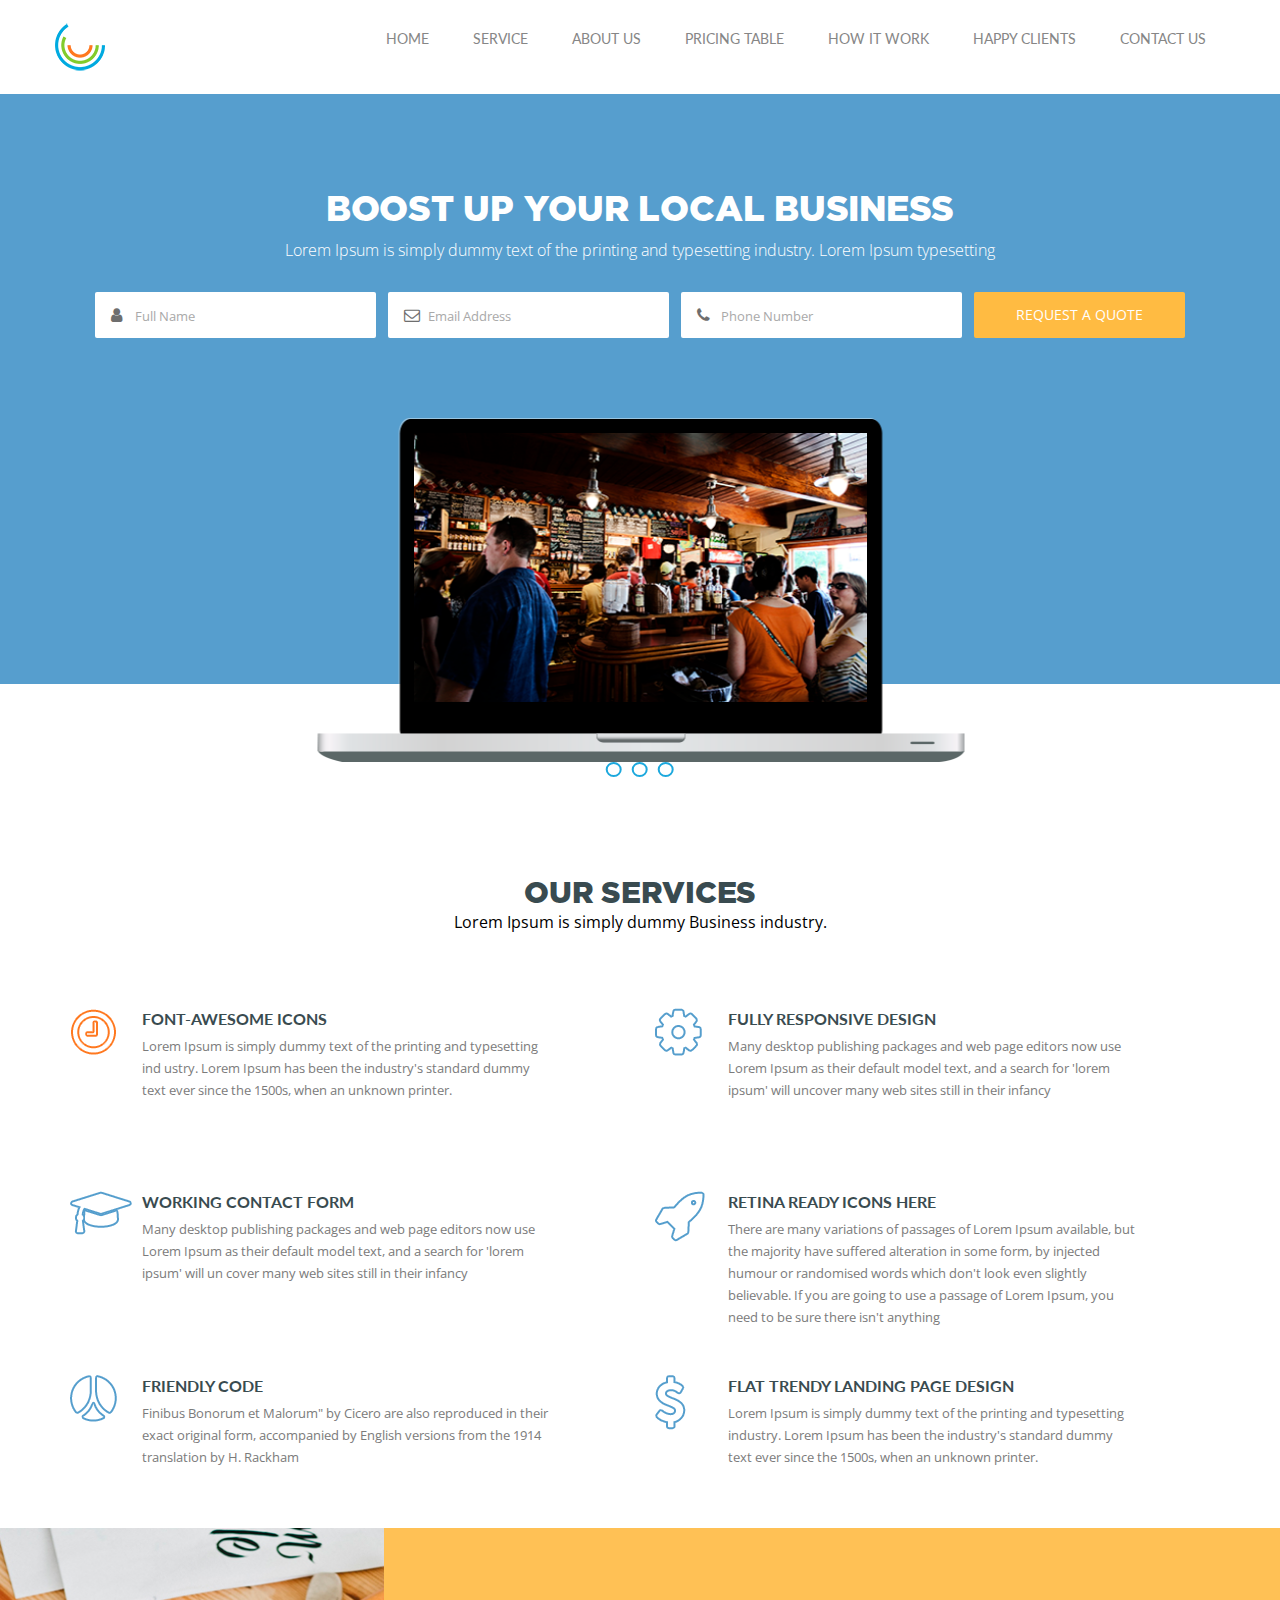
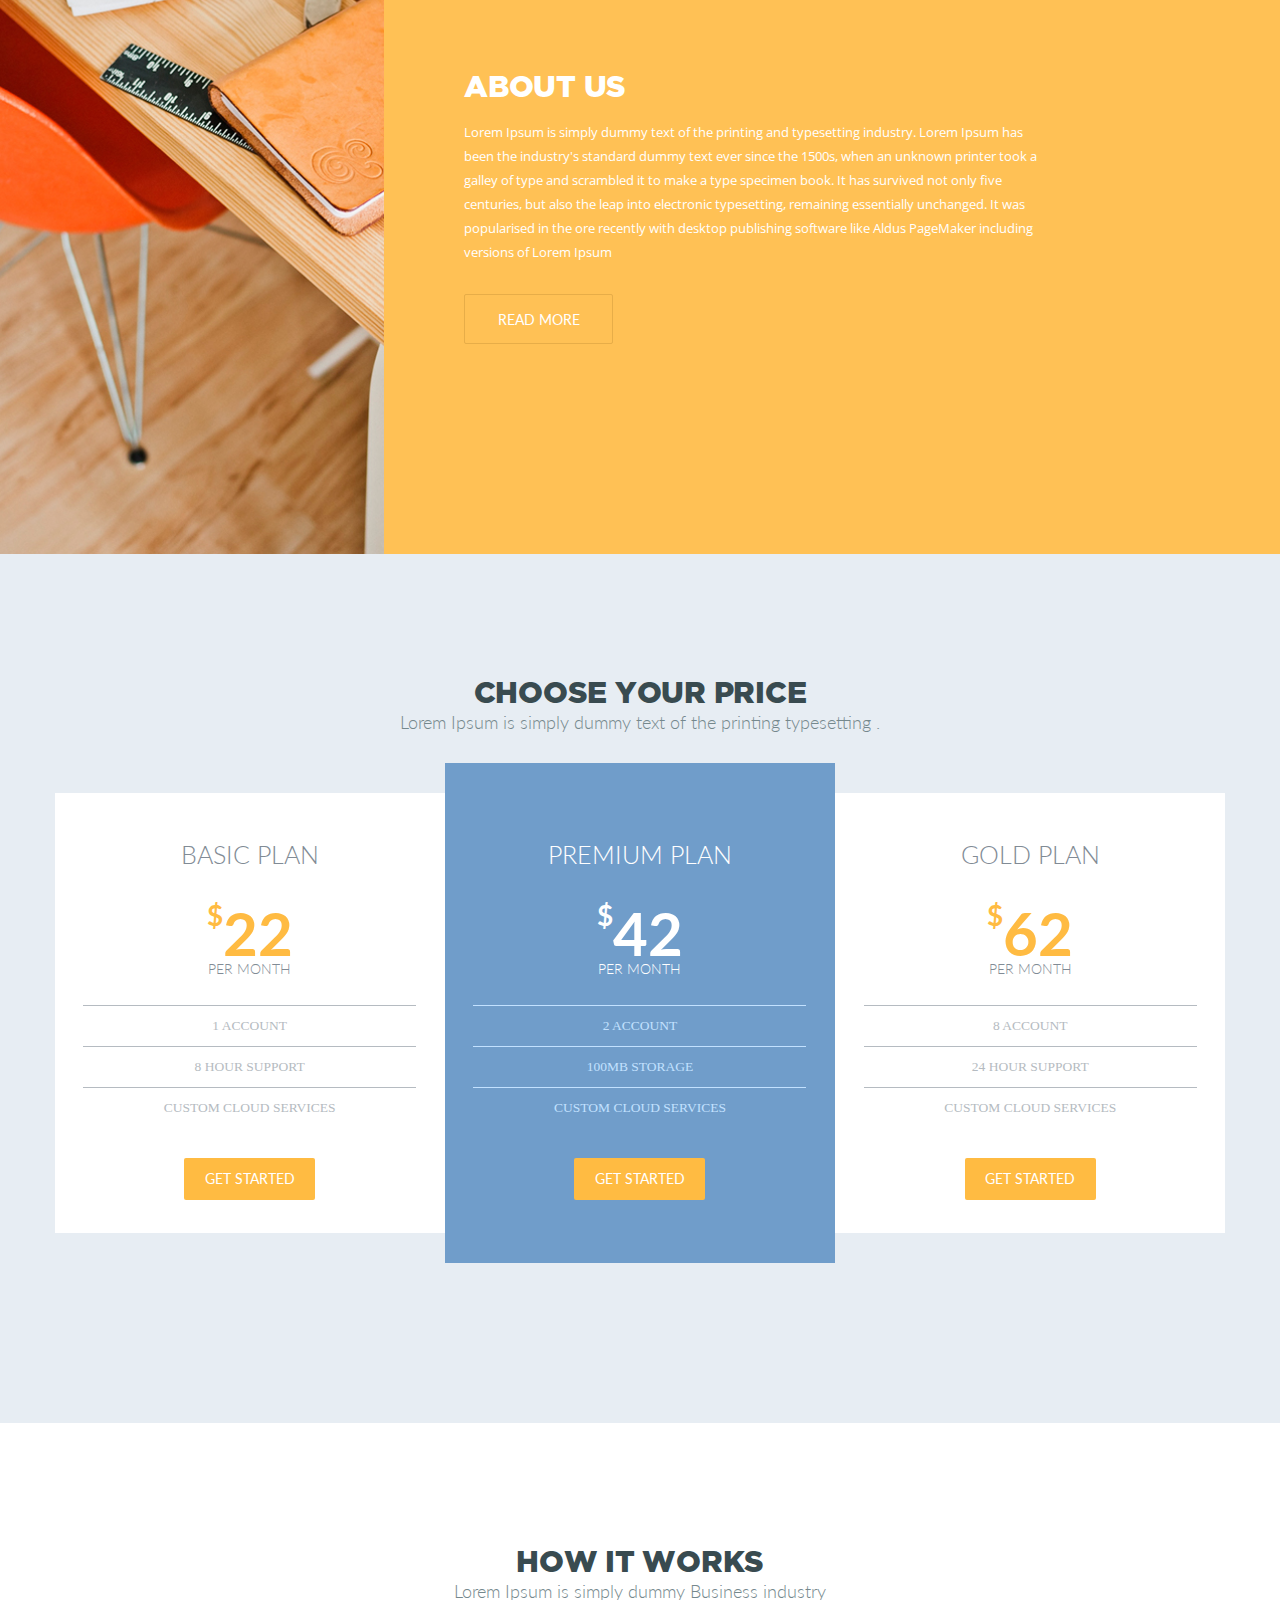
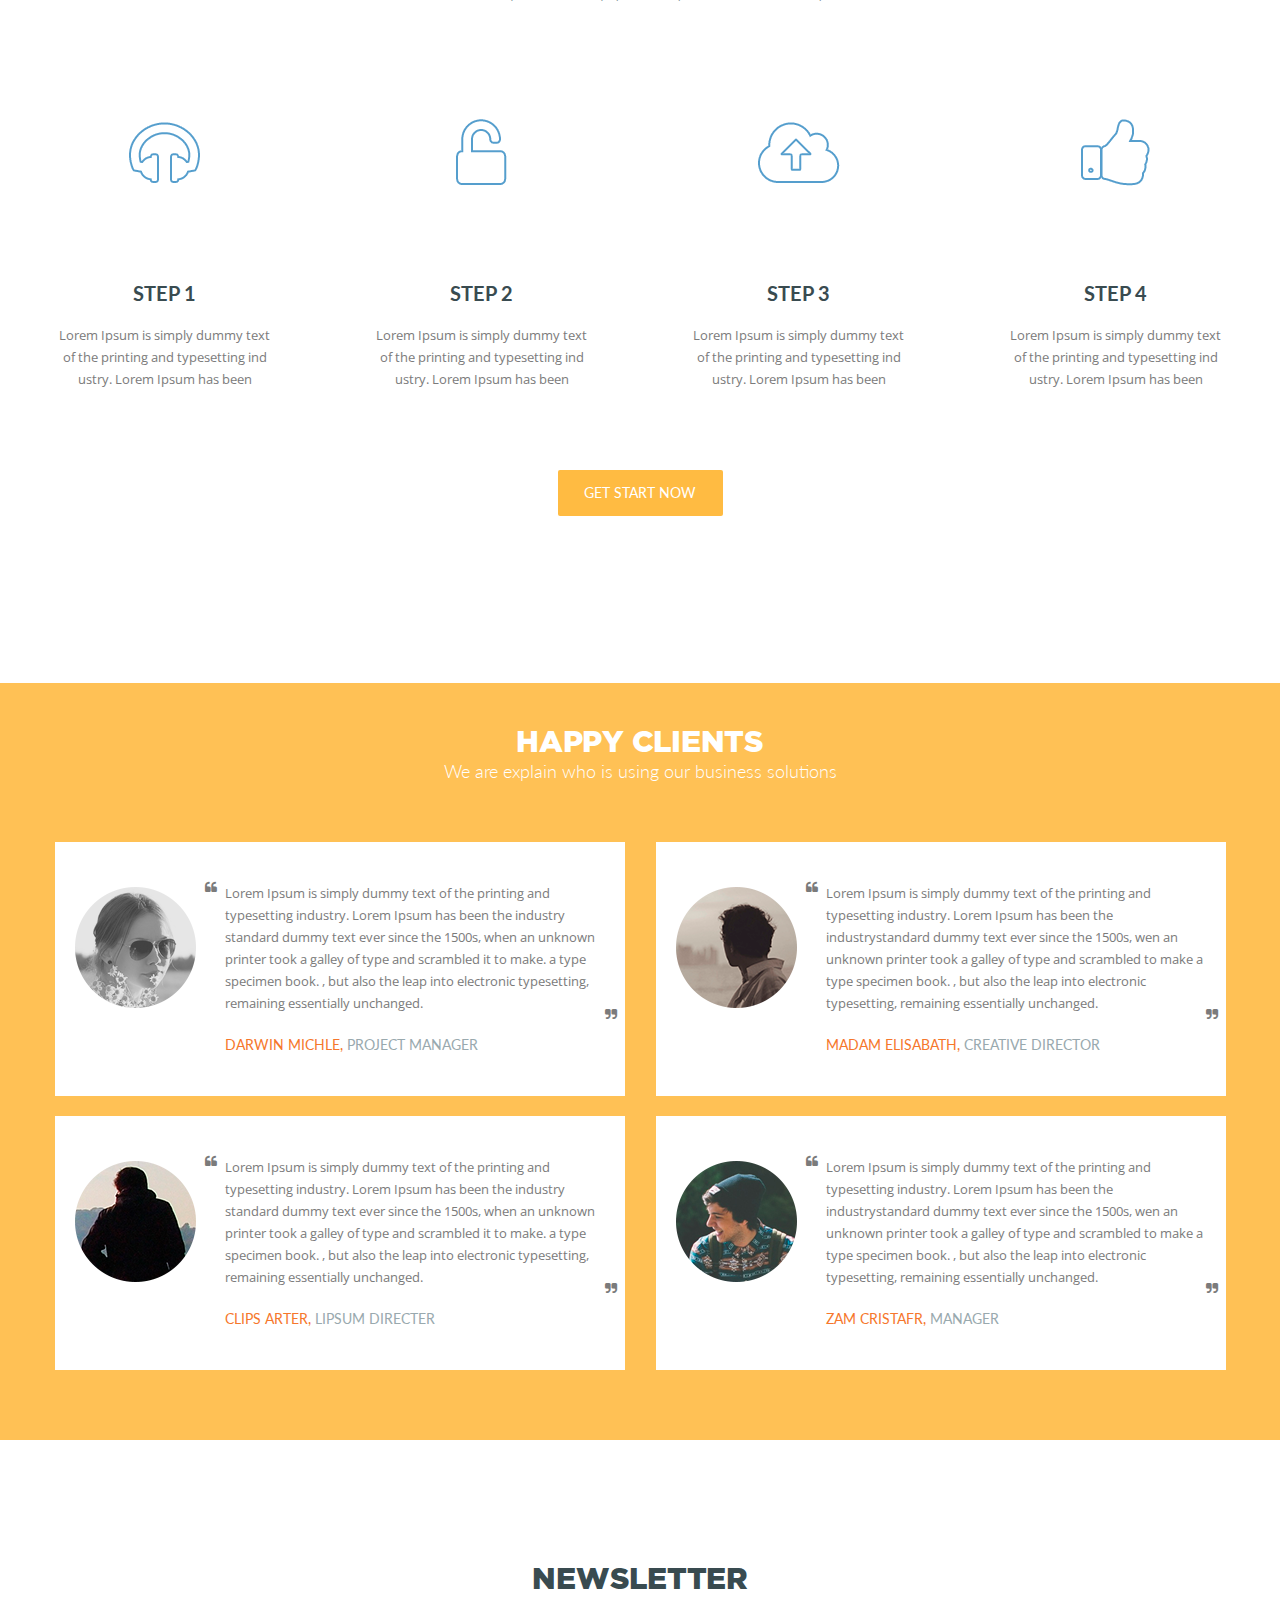
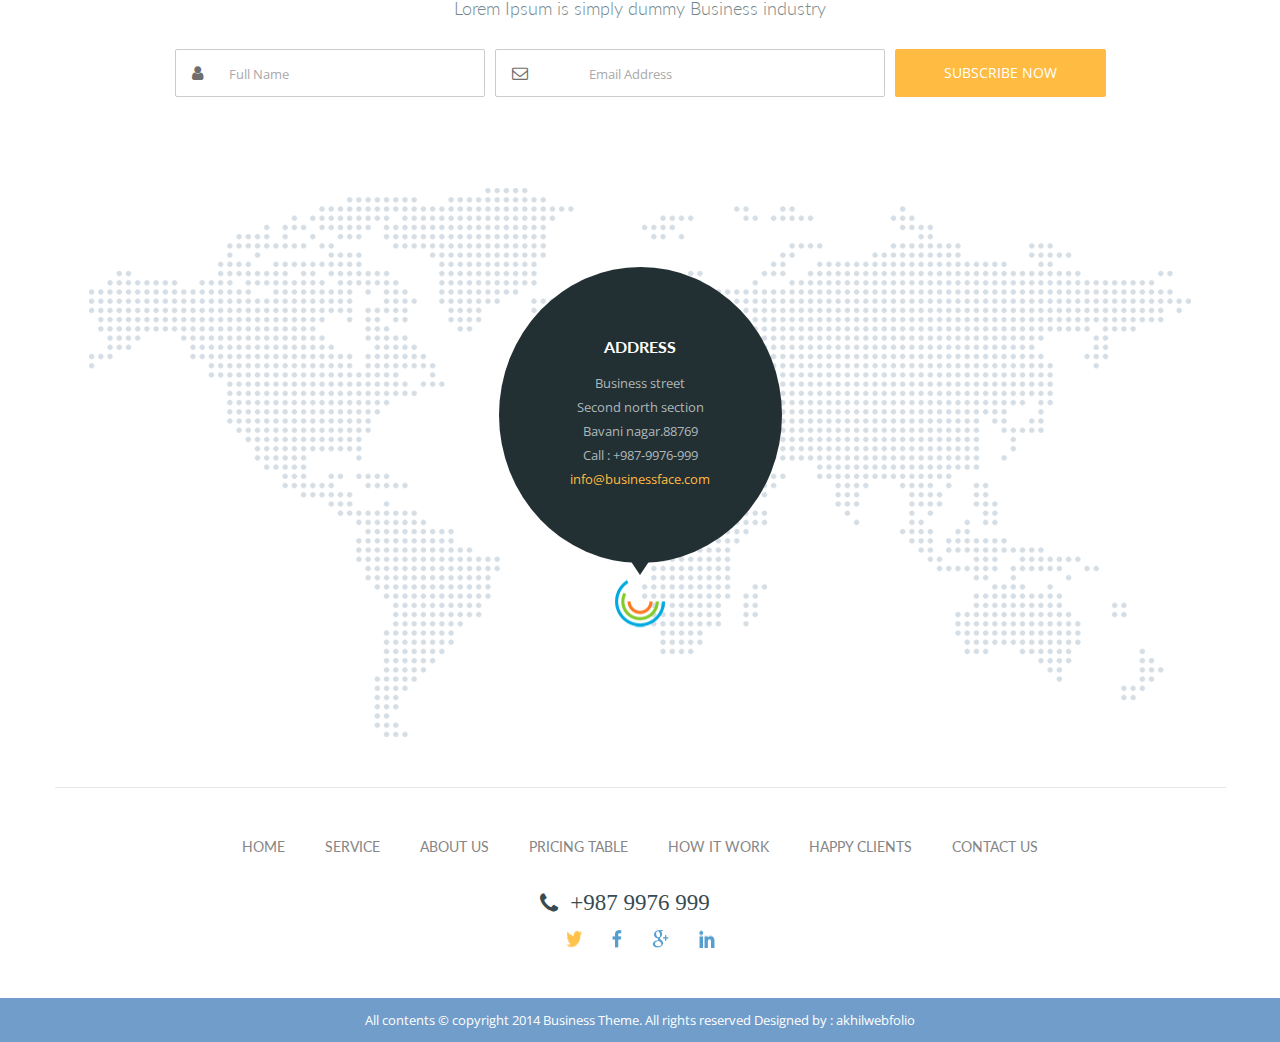
==== commit b766c13b: "10:39 AM" ====
--- a/index.html
+++ b/index.html
@@ -12,12 +12,15 @@
     <link rel="stylesheet" href="css/normalize.css" />
     <link rel="stylesheet" href="css/fonts.css" />
 
+    <link rel="stylesheet" type="text/css" href="css/slick.css" />
+    <!-- <link rel="stylesheet" type="text/css" href="css/slick-theme.css" /> -->
+
     <link rel="stylesheet" href="css/style.css" />
     <link rel="stylesheet" href="css/media.css" />
   </head>
   <body>
     <!-- HEADER -->
-    <!-- <header>
+    <header>
       <div class="container">
         <div class="header__inner">
           <div class="header__logo">
@@ -39,11 +42,11 @@
           </nav>
         </div>
       </div>
-    </header> -->
+    </header>
     <!-- /HEADER -->
 
     <!-- TOP-FORM -->
-    <!-- <section class="top-form">
+    <section class="top-form">
       <div class="container">
         <div class="top-form__inner">
           <div class="top-form__title">
@@ -78,14 +81,35 @@
               </div>
               <button class="default-btn" type="submit">Request a quote</button>
             </div>
+            <div class="slider">
+              <div class="slider__inner">
+                <div class="slider__img">
+                  <img src="/image/slider-1.png" alt="" srcset="" />
+                  <div class="slider__items">
+                    <div class="slider__item">
+                      <img src="/image/slider-2.png" alt="" srcset="" /> 
+                    </div>
+                    <div class="slider__item">
+                      <img src="/image/slider-2.png" alt="" srcset="" /> 
+                    </div>
+                    <div class="slider__item">
+                      <img src="/image/slider-2.png" alt="" srcset="" /> 
+                    </div>
+                  </div>
+                  
+                </div>
+                
+                <!-- -->
+              </div>
+            </div>
           </form>
         </div>
       </div>
-    </section> -->
+    </section>
     <!-- /FORM -->
 
     <!-- SERVICE -->
-    <!-- <section class="service">
+    <section class="service">
       <div class="container">
         <div class="service__inner">
           <div class="service__title">Our Services</div>
@@ -156,11 +180,11 @@
           </div>
         </div>
       </div>
-    </section> -->
+    </section>
     <!-- /SERVICE -->
 
     <!-- ABOUT -->
-    <!-- <section class="about">
+    <section class="about">
       <div class="about__left-column"></div>
       <div class="about__right-column">
         <div class="about__right-column__inner">
@@ -178,11 +202,11 @@
           <div class="about__btn"><a href="#">read more</a></div>
         </div>
       </div>
-    </section> -->
+    </section>
     <!-- /ABOUT -->
 
     <!-- PRICE -->
-    <!-- <section class="price">
+    <section class="price">
       <div class="container">
         <div class="dfl-green-title">Choose your price</div>
         <div class="dfl-green-text">
@@ -232,11 +256,11 @@
           </div>
         </div>
       </div>
-    </section> -->
+    </section>
     <!-- /PRICE -->
 
     <!-- WORKS -->
-    <!-- <section class="works">
+    <section class="works">
       <div class="container">
         <div class="works__inner">
           <div class="dfl-green-title">How it works</div>
@@ -280,11 +304,11 @@
           <div class="works__btn ">get start now</div>
         </div>
       </div>
-    </section> -->
+    </section>
     <!-- /WORKS -->
 
     <!-- CLIENTS -->
-    <!-- <section class="clients">
+    <section class="clients">
       <div class="container">
         <div class="clients__inner">
           <div class="clients__title">Happy Clients</div>
@@ -371,11 +395,11 @@
           </div>
         </div>
       </div>
-    </section> -->
+    </section>
     <!-- /CLIENTS -->
 
     <!-- SUBSCRIBE -->
-    <!-- <section class="subscribe">
+    <section class="subscribe">
       <div class="container">
         <div class="subscribe__inner">
           <div class="dfl-green-title">newsletter</div>
@@ -422,16 +446,16 @@
           </div>
         </div>
       </div>
-    </section> -->
+    </section>
     <!-- /SUBSCRIBE -->
 
     <footer>
       <div class="footer__content">
         <div class="container">
           <div class="footer__content-inner">
-            <nav class="menu">
-              <span class="menu-icon"></span>
-              <div class="menu__inner">
+            <nav class="footer__menu ">
+              <span class="footer__menu-icon menu-"></span>
+              <div class="footer__menu-inner ">
                 <ul>
                   <li><a href="#">HOME</a></li>
                   <li><a href="#">SERVICE</a></li>
@@ -443,14 +467,34 @@
                 </ul>
               </div>
             </nav>
-            </div>
-          </div>
-        </div>
-      </div>
-      <div class="footer__bottom"></div>
+            <div class="footer__phone">
+              <div class="footer__phone-inner">
+                +987 9976 999
+              </div>
+            </div>
+            <div class="footer__network">
+              <div class="footer__network-inner">
+                <img src="/image/footer-1.png" alt="" />
+                <img src="/image/footer-2.png" alt="" />
+                <img src="/image/footer-3.png" alt="" />
+                <img src="/image/footer-4.png" alt="" />
+              </div>
+            </div>
+          </div>
+        </div>
+      </div>
+
+      <div class="footer__bottom">
+        <div class="footer__bottom-inner">
+          All contents © copyright 2014 Business Theme. All rights reserved
+          Designed by : akhilwebfolio
+        </div>
+      </div>
     </footer>
-
+    
     <script src="https://ajax.googleapis.com/ajax/libs/jquery/3.4.1/jquery.min.js"></script>
+
+    <script type="text/javascript" src="js/slick.min.js"></script>
     <script src="js/main.js"></script>
   </body>
 </html>
--- a/css/style.css
+++ b/css/style.css
@@ -138,6 +138,10 @@
   color: #ffffff;
 }
 
+.top-form__form {
+  position: relative;
+}
+
 .top-form__form__inner {
   display: flex;
   flex-direction: row;
@@ -225,6 +229,75 @@
   outline: none;
 }
 
+.slider {
+  position: absolute;
+  top: 100%;
+  left: 50%;
+
+  width: 100%;
+  height: 420px;
+
+  transform: translateX(-50%);
+}
+
+.slider__inner {
+  display: flex;
+  justify-content: center;
+  align-items: center;
+  margin-top: 80px;
+}
+
+.slider__img {
+  position: relative;
+  max-width: 650px;
+  margin: 0 auto;
+}
+
+.slider__img > img {
+  width: 100%;
+}
+
+.slider__items {
+  position: absolute;
+  top: 15px;
+  left: 50%;
+  width: 70%;
+  z-index: 1;
+
+  transform: translateX(-50%);
+}
+
+.slider__item {
+}
+
+.slider__item img {
+  width: 100%;
+}
+
+.slick-prev {
+  display: none !important;
+}
+
+.slick-next {
+  display: none !important;
+}
+
+.slick-dots button {
+  margin: 5px;
+  border-radius: 50%;
+  border: 2px solid rgb(28, 168, 221);
+  width: 16px;
+  height: 15px;
+  background-color: rgba(0, 0, 0, 0);
+  cursor: pointer;
+}
+.slick-dots {
+  position: absolute;
+  bottom: -80px;
+  left: 50%;
+  transform: translateX(-50%);
+}
+
 /*================================================
     SERVICE
   ===============================================*/
@@ -273,6 +346,7 @@
 .service__content-item {
   position: relative;
   flex: 0 0 33.333%;
+  margin-bottom: 10px;
 }
 
 .service__item-title {
@@ -768,7 +842,7 @@
   max-width: 950px;
 }
 
-.full-name {
+.subscribe .full-name {
   width: 310px;
   margin-right: 10px;
 
@@ -776,7 +850,7 @@
   border-radius: 2px;
 }
 
-.email {
+.subscribe .email {
   width: 390px;
   margin-right: 10px;
 
@@ -866,3 +940,100 @@
   height: 100px;
   background: url("../image/logo.png") no-repeat center;
 }
+
+/*================================================
+    FOOTER
+  ===============================================*/
+
+.footer__menu {
+  margin-bottom: 20px;
+}
+
+.footer__content-inner {
+  margin-top: 50px;
+}
+
+.footer__menu-inner ul {
+  display: flex;
+  flex-flow: row wrap;
+  justify-content: center;
+}
+.footer__menu-inner li {
+  margin-bottom: 15px;
+}
+
+.footer__menu-inner a {
+  padding: 6px 20px;
+
+  border-radius: 2px;
+
+  font-family: "Lato", sans-serif;
+  font-size: 13.5px;
+  font-weight: 400;
+  color: #868686;
+}
+
+.footer__menu-inner a:hover {
+  background-color: #ffbb42;
+  color: #ffffff;
+}
+
+.footer__phone {
+  display: flex;
+  justify-content: center;
+  margin-bottom: 15px;
+}
+
+.footer__phone-inner {
+  position: relative;
+
+  font: Lato;
+  font-weight: 400;
+  font-size: 23px;
+  line-height: 24px;
+  color: #394b50;
+}
+
+.footer__phone-inner:before {
+  content: "\f095";
+  font-family: "icomoon";
+  position: absolute;
+  left: -30px;
+  top: 50%;
+
+  transform: translateY(-50%);
+}
+
+.footer__network {
+  display: flex;
+  justify-content: center;
+  padding-bottom: 50px;
+}
+
+.footer__network-inner {
+  display: flex;
+  justify-content: center;
+}
+
+.footer__network-inner img {
+  padding: 0 15px;
+}
+
+.footer__bottom {
+  display: flex;
+  justify-content: center;
+}
+
+.footer__bottom-inner {
+  padding: 10px 0;
+
+  font-family: "Open Sans";
+  text-align: center;
+  font-size: 13px;
+  line-height: 24px;
+  color: white;
+}
+
+.footer__bottom {
+  background: #709dca;
+}
--- a/css/media.css
+++ b/css/media.css
@@ -20,6 +20,9 @@
     height: 100px;
   }
 
+  .top-form__title {
+    padding-top: 30px;
+  }
   .top-form__form__inner .default-btn {
     width: 281px;
   }
@@ -119,6 +122,15 @@
     font-size: 25px !important;
     padding-top: 15px !important;
   }
+
+  /* .footer__menu-inner {
+    flex-flow: wrap row;
+    width: 400px;
+    height: 150px;
+  }
+  .footer__menu-inner ul li:nth-child(-n + 3) {
+    flex: 0 0 33.33%;
+  } */
 }
 
 @media (max-width: 600px) {
@@ -140,6 +152,10 @@
   .get-started {
     margin-bottom: 30px !important;
   }
+
+  .slider__inner {
+    margin-top: 40px;
+  }
 }
 
 @media (max-width: 520px) {
@@ -152,6 +168,15 @@
   }
   .clients__item-img {
     width: 130px;
+  }
+
+  .slider__items {
+    top: 12px;
+    width: 72%;
+  }
+
+  .slick-dots {
+    bottom: -80px;
   }
 }
 
@@ -200,4 +225,7 @@
 
     transform: translateY(-50%);
   }
-}
+  .slider__items {
+    top: 7px;
+  }
+}
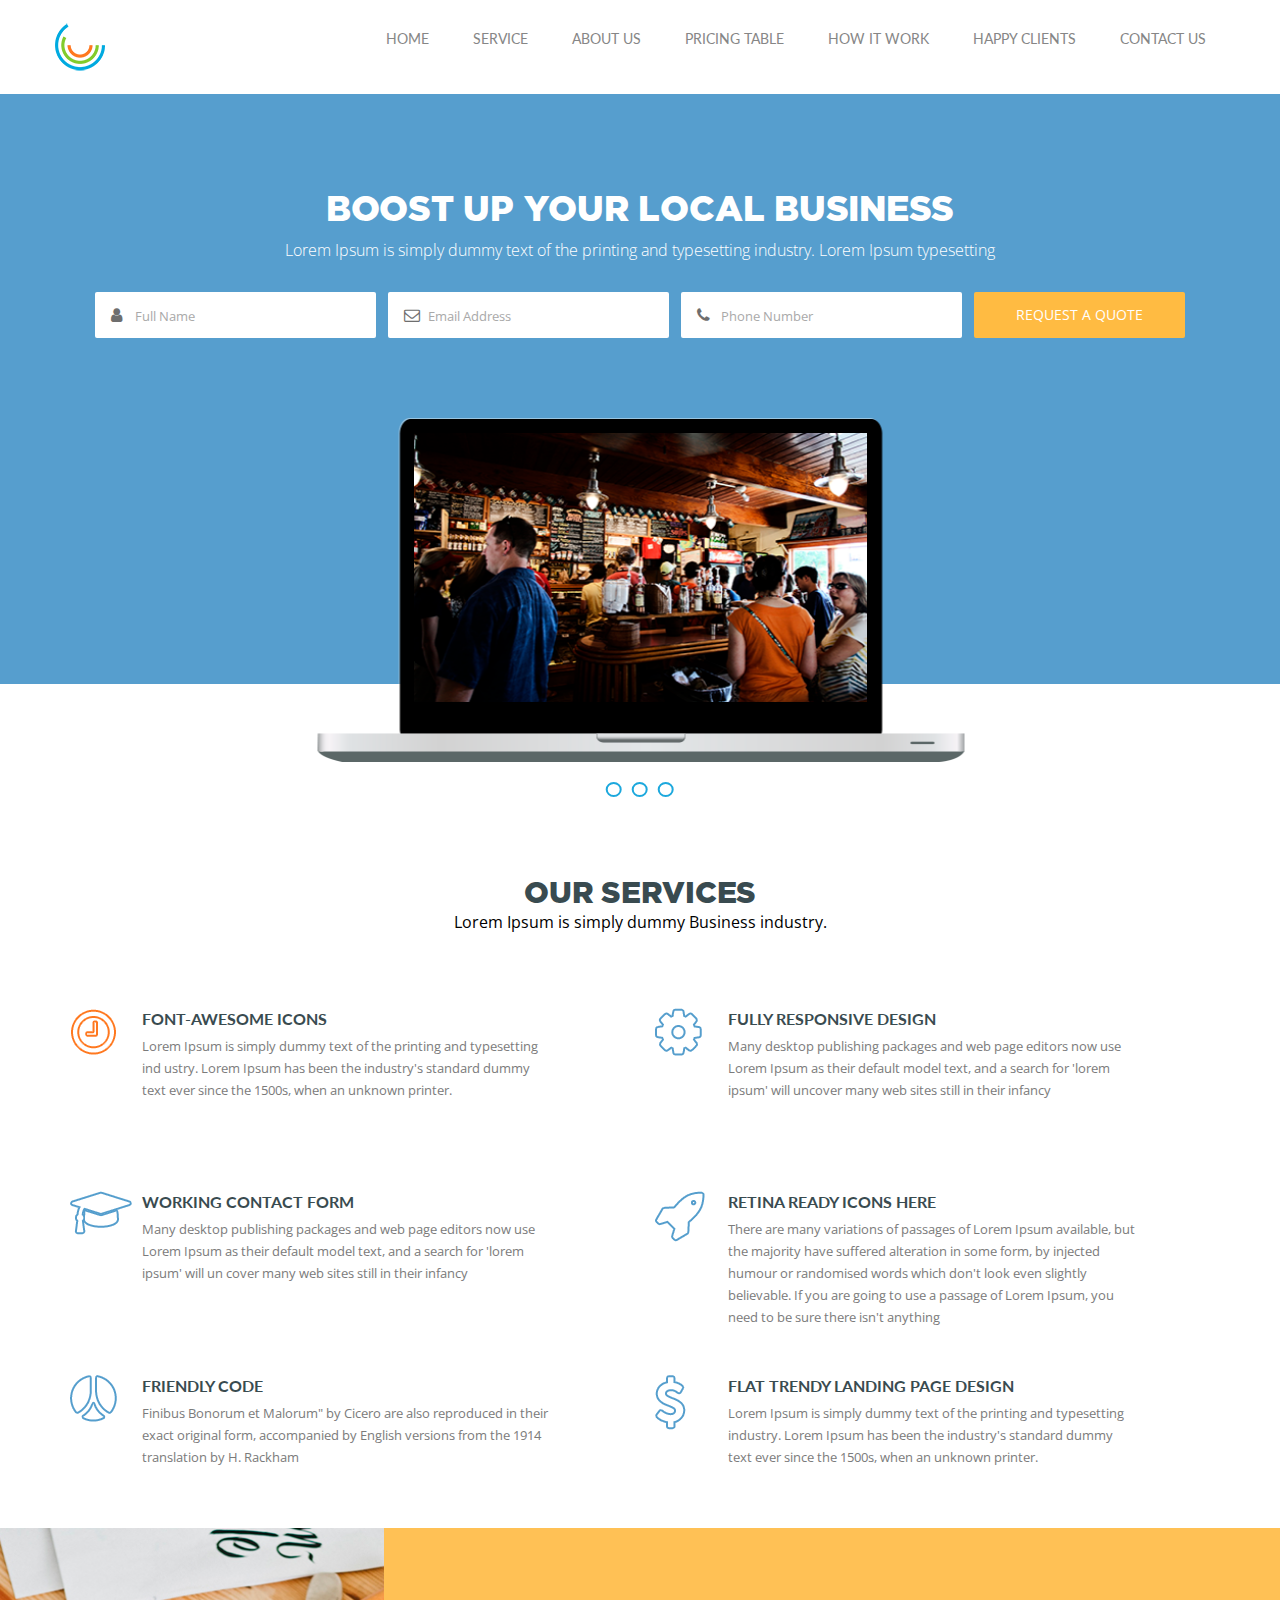
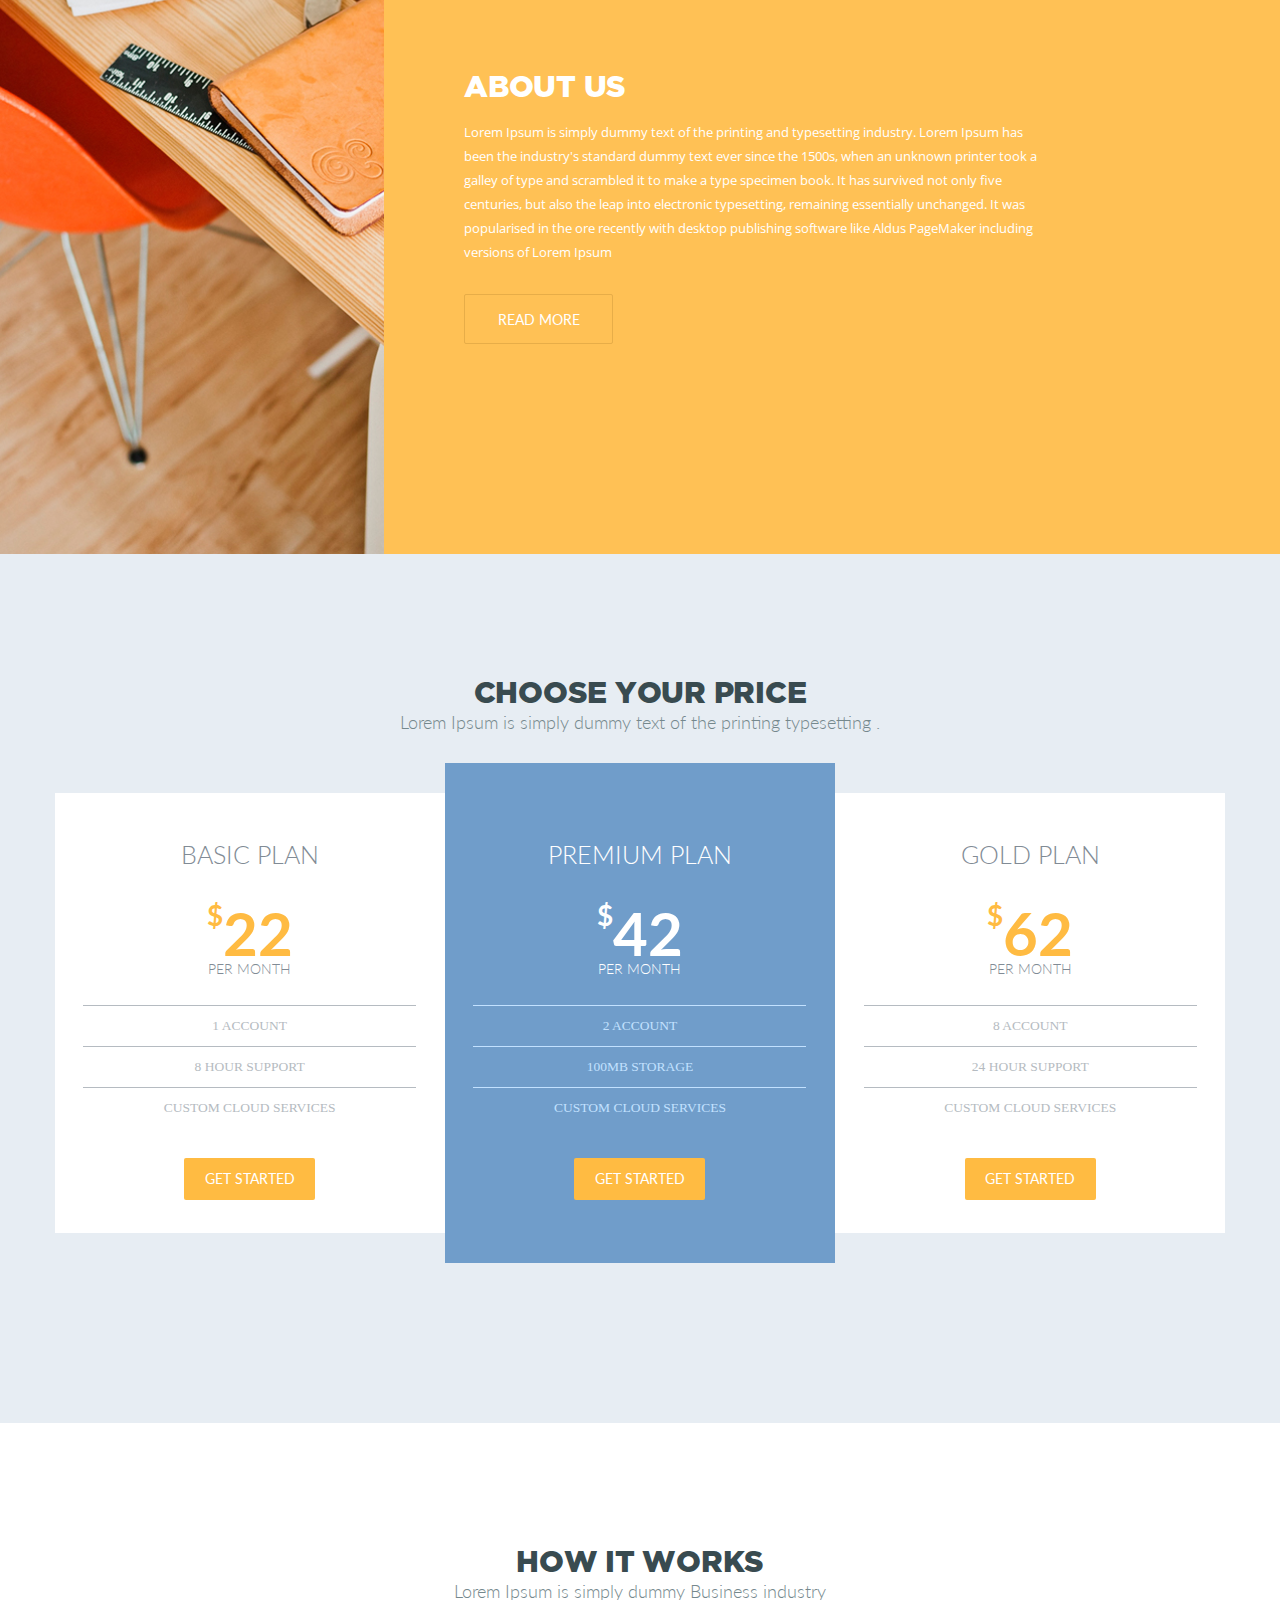
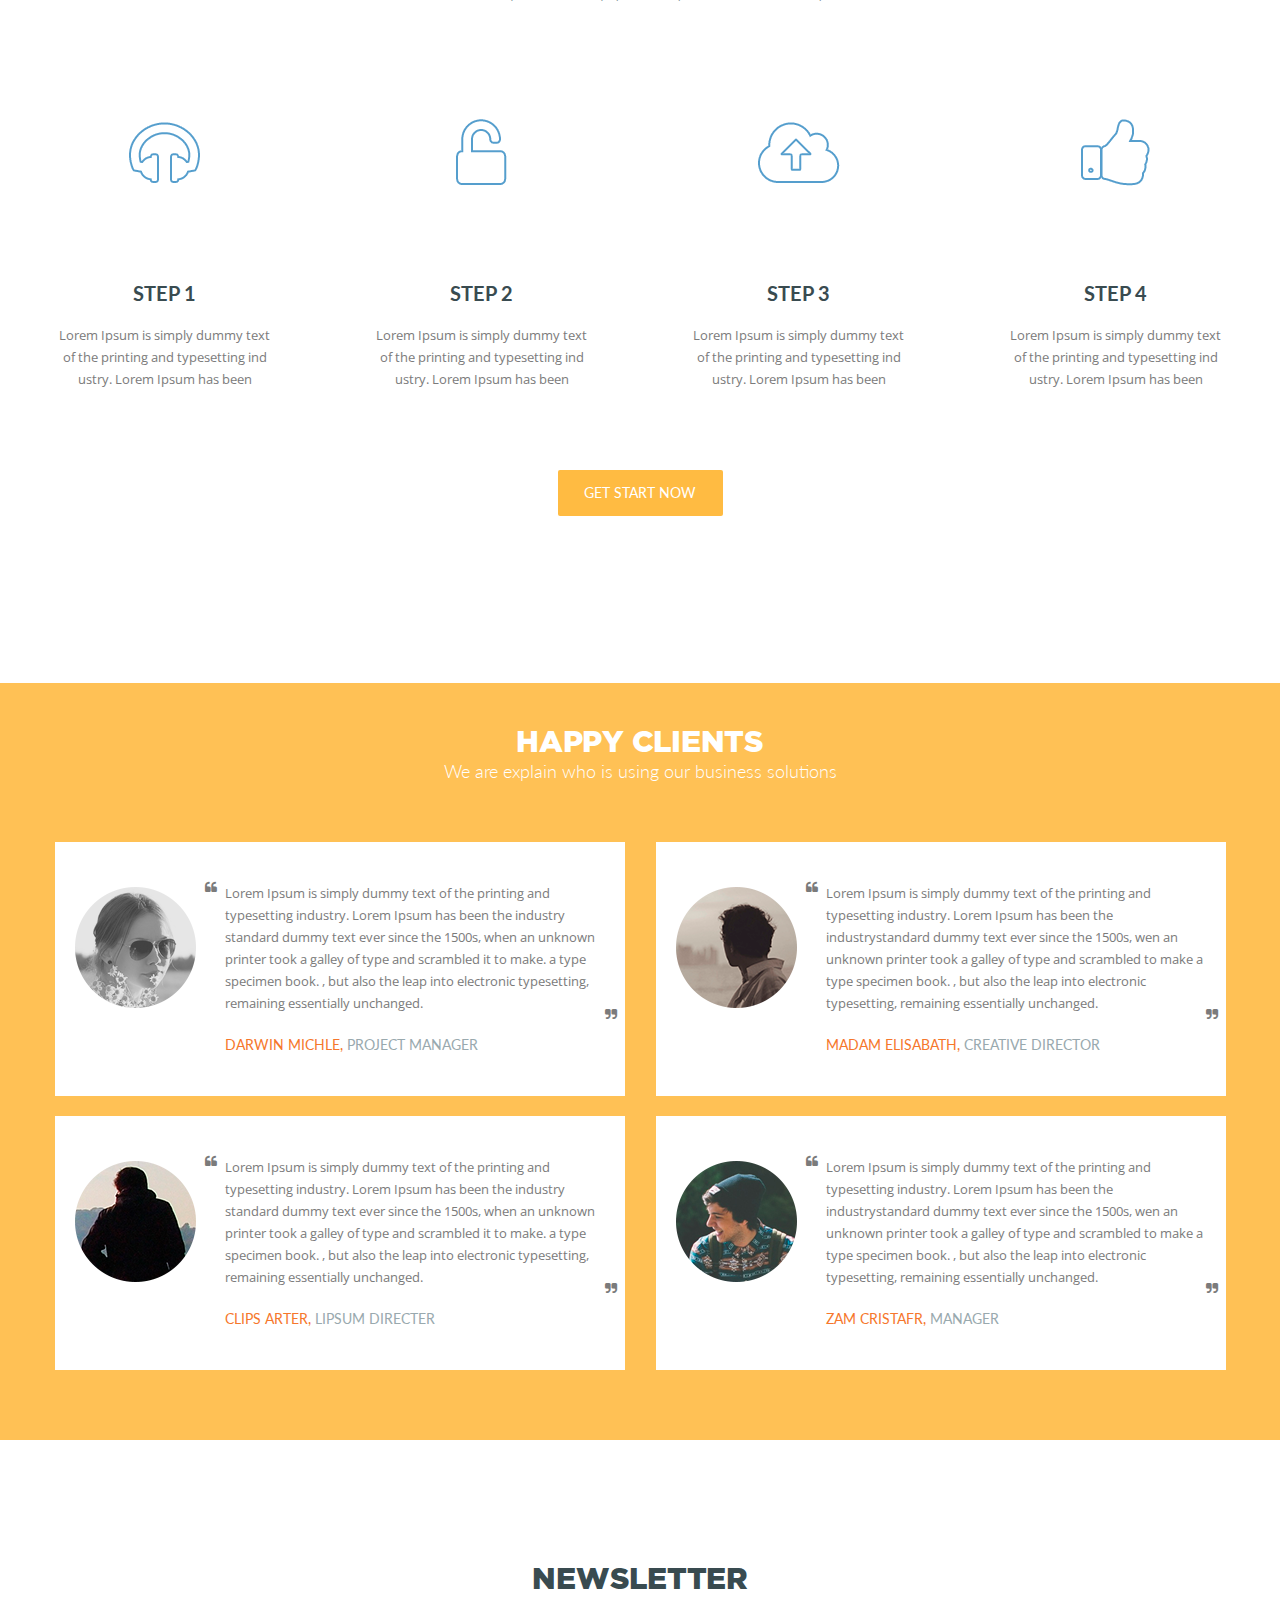
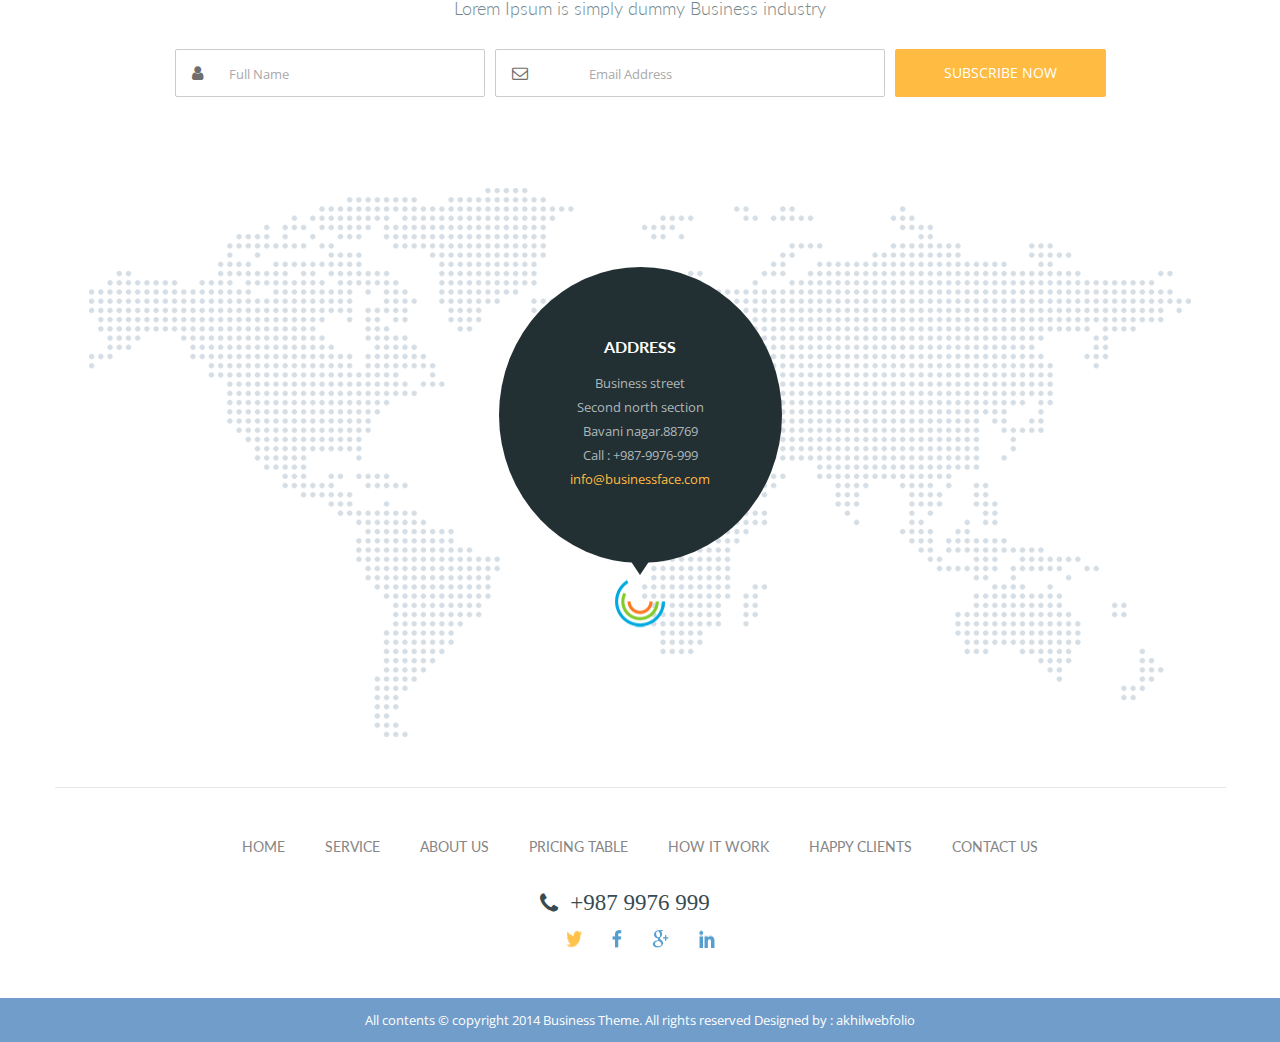
==== commit f3e08f20: "1:41 PM" ====
--- a/index.html
+++ b/index.html
@@ -20,7 +20,7 @@
   </head>
   <body>
     <!-- HEADER -->
-    <header>
+    <header id ="home">
       <div class="container">
         <div class="header__inner">
           <div class="header__logo">
@@ -30,13 +30,13 @@
             <span class="menu-icon"></span>
             <div class="menu__inner">
               <ul>
-                <li><a href="#">HOME</a></li>
-                <li><a href="#">SERVICE</a></li>
-                <li><a href="#">ABOUT US</a></li>
-                <li><a href="#">PRICING TABLE</a></li>
-                <li><a href="#">HOW IT WORK</a></li>
-                <li><a href="#">HAPPY CLIENTS</a></li>
-                <li><a href="#">CONTACT US</a></li>
+                <li><a href="#home">HOME</a></li>
+                <li><a href="#service">SERVICE</a></li>
+                <li><a href="#about">ABOUT US</a></li>
+                <li><a href="#price">PRICING TABLE</a></li>
+                <li><a href="#works">HOW IT WORK</a></li>
+                <li><a href="#clients">HAPPY CLIENTS</a></li>
+                <li><a href="#subscribe">CONTACT US</a></li>
               </ul>
             </div>
           </nav>
@@ -109,7 +109,7 @@
     <!-- /FORM -->
 
     <!-- SERVICE -->
-    <section class="service">
+    <section id="service"  class="service">
       <div class="container">
         <div class="service__inner">
           <div class="service__title">Our Services</div>
@@ -184,7 +184,7 @@
     <!-- /SERVICE -->
 
     <!-- ABOUT -->
-    <section class="about">
+    <section id="about"  class="about">
       <div class="about__left-column"></div>
       <div class="about__right-column">
         <div class="about__right-column__inner">
@@ -206,7 +206,7 @@
     <!-- /ABOUT -->
 
     <!-- PRICE -->
-    <section class="price">
+    <section id="price"   class="price">
       <div class="container">
         <div class="dfl-green-title">Choose your price</div>
         <div class="dfl-green-text">
@@ -260,7 +260,7 @@
     <!-- /PRICE -->
 
     <!-- WORKS -->
-    <section class="works">
+    <section id="works"   class="works">
       <div class="container">
         <div class="works__inner">
           <div class="dfl-green-title">How it works</div>
@@ -308,7 +308,7 @@
     <!-- /WORKS -->
 
     <!-- CLIENTS -->
-    <section class="clients">
+    <section id="clients"   class="clients">
       <div class="container">
         <div class="clients__inner">
           <div class="clients__title">Happy Clients</div>
@@ -399,7 +399,7 @@
     <!-- /CLIENTS -->
 
     <!-- SUBSCRIBE -->
-    <section class="subscribe">
+    <section id="subscribe"   class="subscribe">
       <div class="container">
         <div class="subscribe__inner">
           <div class="dfl-green-title">newsletter</div>
@@ -457,13 +457,13 @@
               <span class="footer__menu-icon menu-"></span>
               <div class="footer__menu-inner ">
                 <ul>
-                  <li><a href="#">HOME</a></li>
-                  <li><a href="#">SERVICE</a></li>
-                  <li><a href="#">ABOUT US</a></li>
-                  <li><a href="#">PRICING TABLE</a></li>
-                  <li><a href="#">HOW IT WORK</a></li>
-                  <li><a href="#">HAPPY CLIENTS</a></li>
-                  <li><a href="#">CONTACT US</a></li>
+                  <li><a href="#home">HOME</a></li>
+                  <li><a href="#service">SERVICE</a></li>
+                  <li><a href="#about">ABOUT US</a></li>
+                  <li><a href="#price">PRICING TABLE</a></li>
+                  <li><a href="#works">HOW IT WORK</a></li>
+                  <li><a href="#clients">HAPPY CLIENTS</a></li>
+                  <li><a href="#subscribe">CONTACT US</a></li>
                 </ul>
               </div>
             </nav>
--- a/css/style.css
+++ b/css/style.css
@@ -293,7 +293,7 @@
 }
 .slick-dots {
   position: absolute;
-  bottom: -80px;
+  bottom: -100px;
   left: 50%;
   transform: translateX(-50%);
 }
--- a/css/media.css
+++ b/css/media.css
@@ -156,6 +156,10 @@
   .slider__inner {
     margin-top: 40px;
   }
+
+  .clients__item {
+    margin: 15px 15px;
+  }
 }
 
 @media (max-width: 520px) {
@@ -165,6 +169,7 @@
   .clients__item-inner {
     flex-flow: column nowrap;
     align-items: center;
+    margin: 0 5px !important;
   }
   .clients__item-img {
     width: 130px;
@@ -204,12 +209,12 @@
     display: flex;
     flex-flow: wrap row;
     align-content: space-between;
-    background-color: #ffbb42;
 
     height: 50px;
+    background-color: white;
   }
   .menu__inner ul li a {
-    color: white;
+    color: #ffbb42;
   }
   .menu-icon:before {
     content: "\e9bd";
